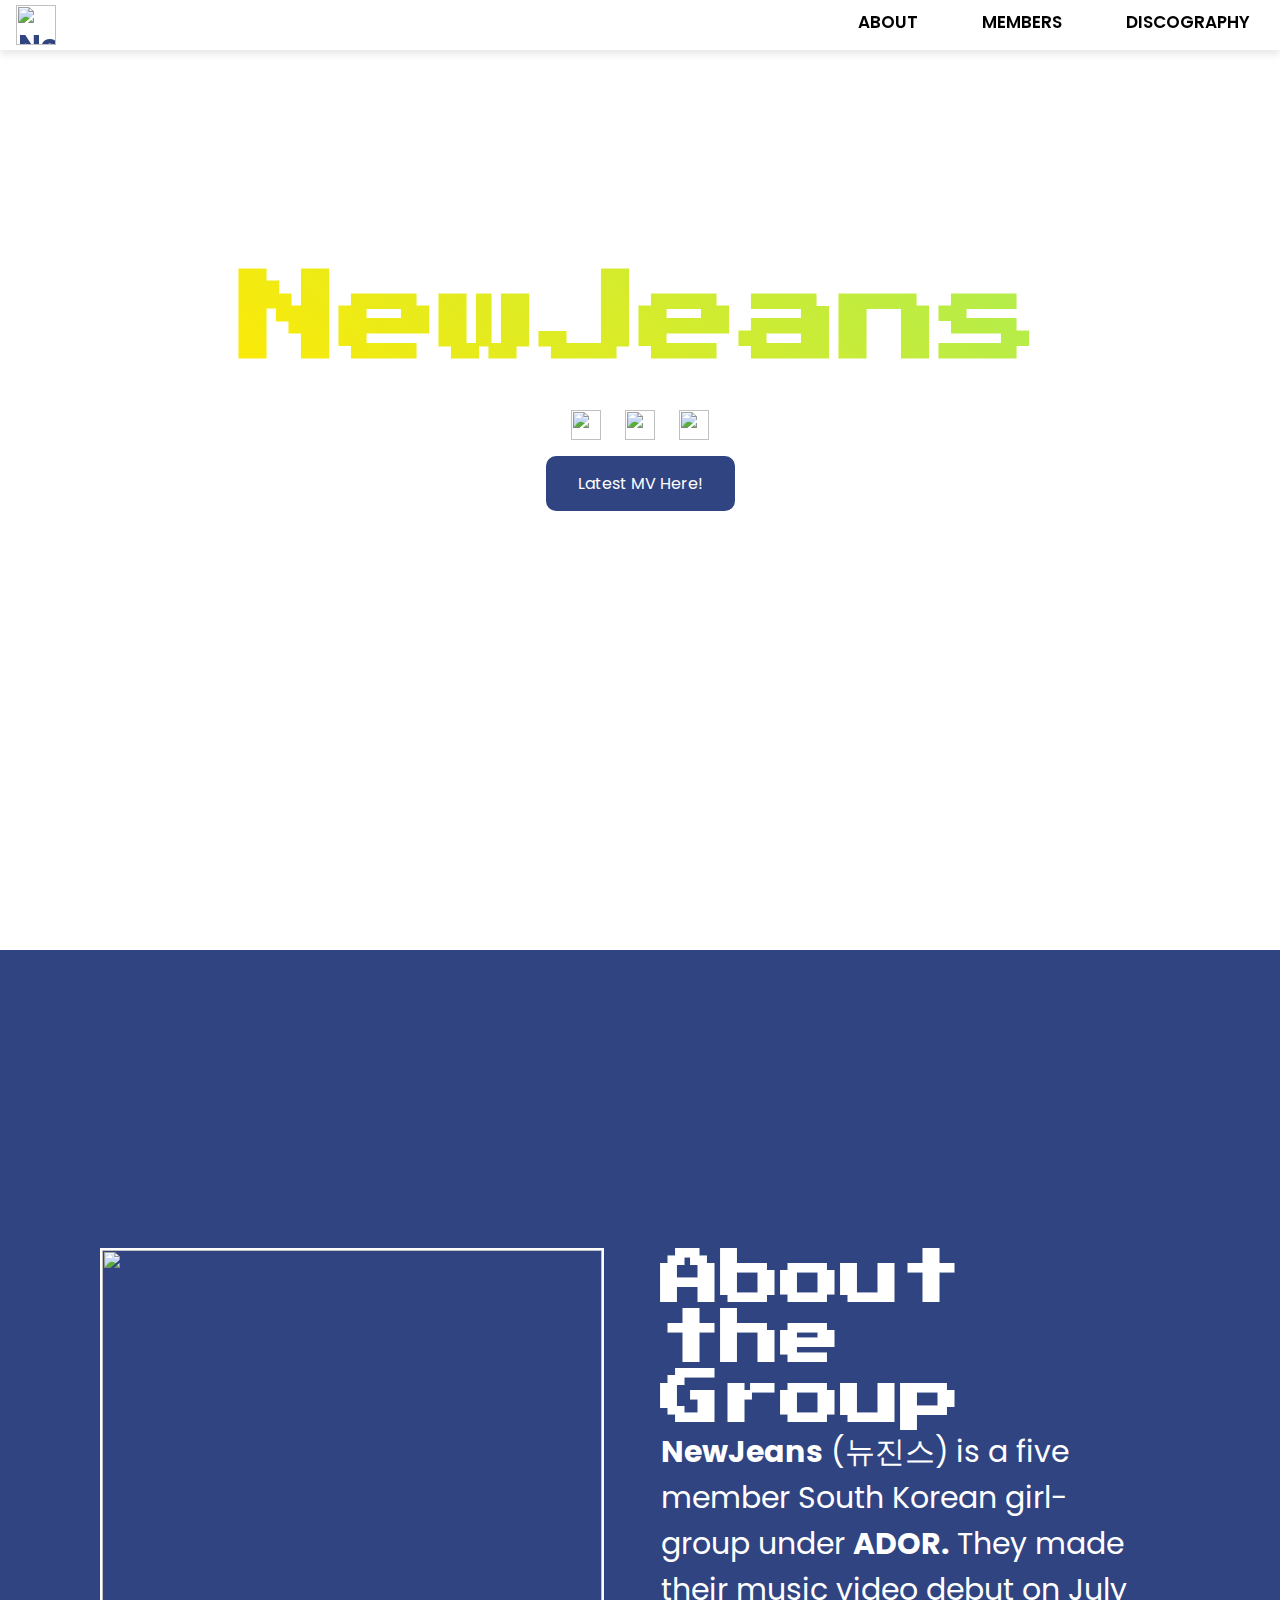
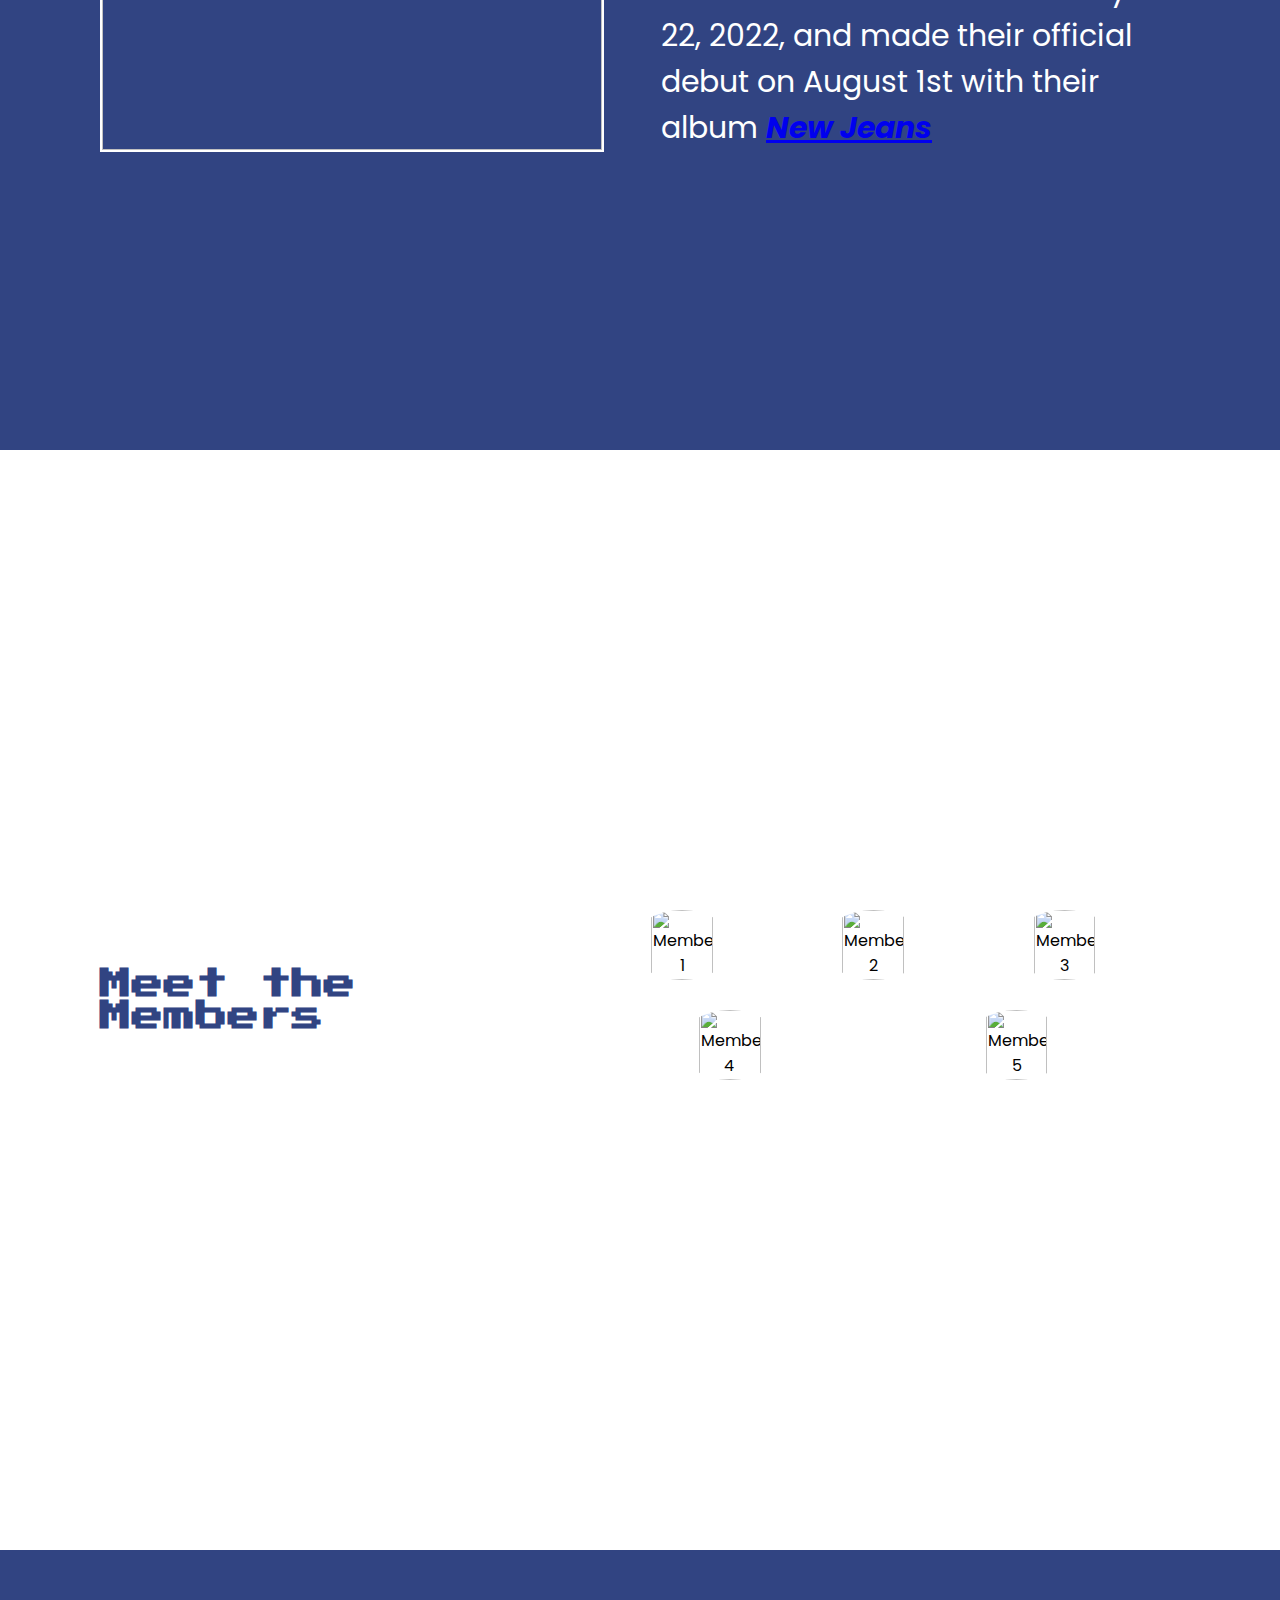
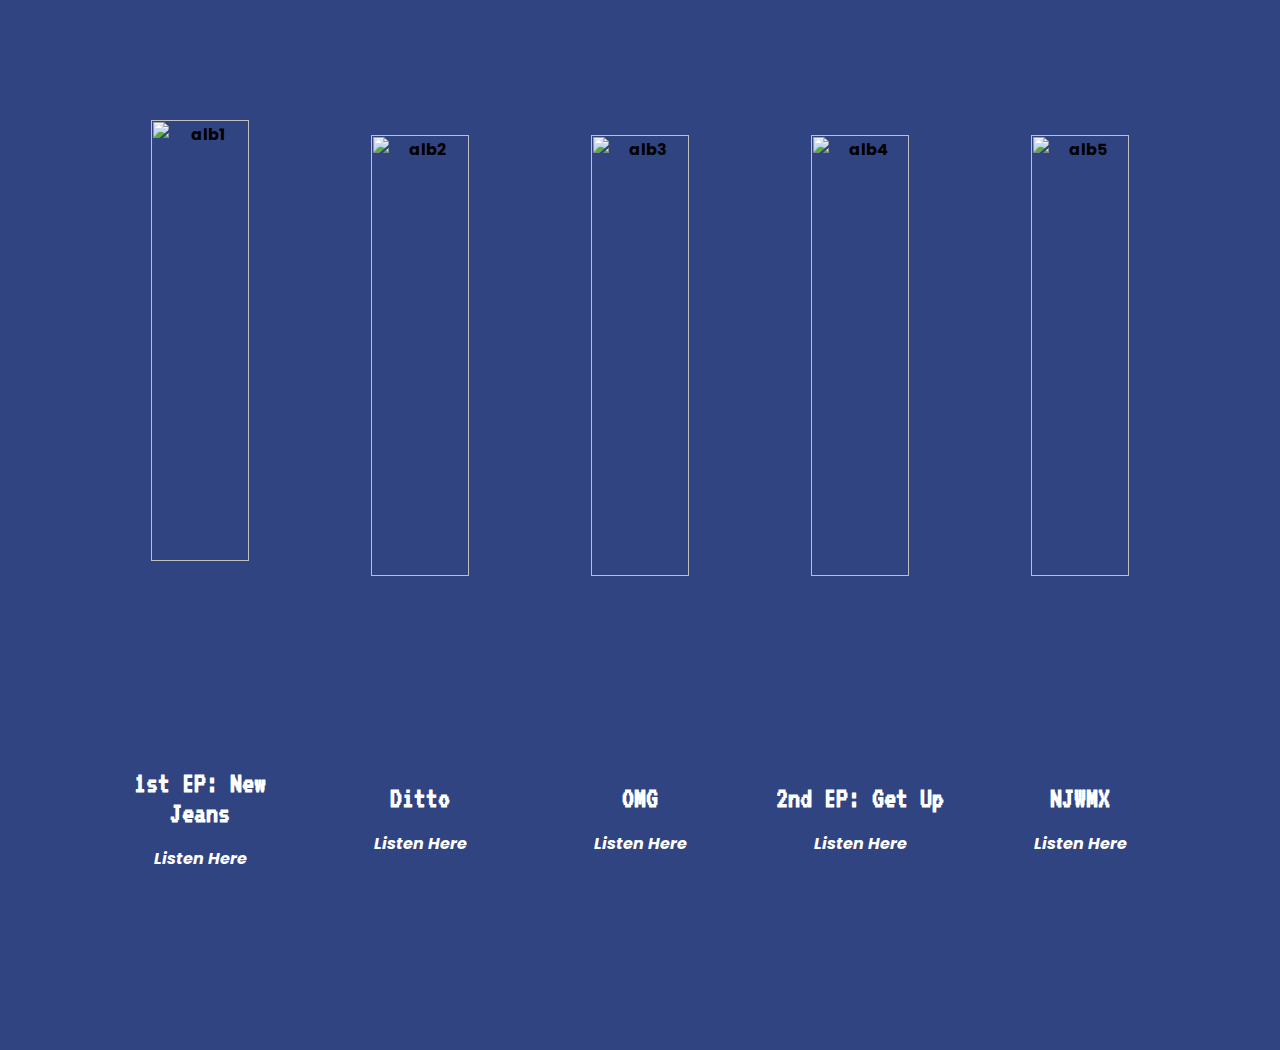
==== index.html @ 19a9afa2 "Add files via upload" ====
<html>
<head>
    <meta charset="UTF-8">
    <meta http-equiv="X-UA-Compatible" content="IE=edge">
    <meta name="viewport' content="width=device-width, initial-scale=1.0">
    <title>MEJORADA - AppDev</title>
    <link rel="stylesheet" href="style.css">
</head>

<body>
    
      <a href="#main" class="logo" NewJeans></a>
      <nav>
          <div class="logo">
              <a href="#main"><img src="img/njlogo1.png" alt="NewJeans Logo" class="logo-img"></a>
          </div>
          <div class="nav-links">
              <ul>
                  <li> <a href="#About" class="about">About</a></li>
                  <li> <a href="#Members">Members</a></li>
                  <li> <a href="#Discography">Discography</a></li>
              </ul>
          </div>
      </nav>
      
      <div class="main" id="main">
        <h1 style="text-align:center;"><br><br>NewJeans</h1>
        
        <div class="social-icons">
          <a href="https://www.facebook.com/official.newjeans" target="_blank" class="social-icon"><img src="img/fb.png"></a>
          <a href="https://www.instagram.com/newjeans_official/" target="_blank" class="social-icon"><img src="img/ig.png"></a>
          <a href="https://twitter.com/NewJeans_ADOR" target="_blank" class="social-icon"><img src="img/twt.png"></a>
        </div>

        <a href="https://youtu.be/ArmDp-zijuc?si=Ya0fH5tTe8nss0t-">
          <button type="button" class="my-button">Latest MV Here!</button>
        </a>
      </div>
      
    <section id="About">
        <img src="img/img1.png">
        <div class="wrapper">
            <div class="text-box">
                <h1>About the Group</h1>
                <p>
                    <b>NewJeans</b> (뉴진스) is a five member South Korean
                    girl-group under <b>ADOR.</b> They made their music video
                    debut on July 22, 2022, and made their official debut
                    on August 1st with their album <i class="album"><a href=https://open.spotify.com/album/1HMLpmZAnNyl9pxvOnTovV?si=emATByVlQWWCY7q6od1jpQ>New Jeans</a></i>
                </p>
            </div>

        </div>
    </section>

    <section id="Members">
        <div class="header">
          <h1>Meet the Members</h1>
        </div>
        <div class="members-flex">
            <div class="member" id="member1">
              <img src="img/member1.png" alt="Member 1" class="member-image" onclick="showInfo('member1')">
              <div class="info" style="display: none;">
                <table>
                    <tr>
                      <td><b>Name</b></td>
                      <td>Hanni Pham<br>Phạm Ngọc Hân</td>
                    </tr>
                    <tr>
                      <td><b>Birthday</b></td>
                      <td> October 6, 2004 <i>(Age 19)</i></td>
                    </tr>
                    <tr>
                      <td><b>Zodiac</b></td>
                      <td>Libra</td>
                    </tr>
                </table>
              </div>
            </div>

            <div class="member" id="member2">
                <img src="img/member2.png" alt="Member 2" class="member-image" onclick="showInfo('member2')">
                <div class="info" style="display: none;">
                  <table>
                    <tr>
                      <td><b>Name</b></td>
                      <td>Kim Minji<br>김민지</td>
                    </tr>
                    <tr>
                      <td><b>Birthday</b></td>
                      <td> May 7, 2004 <i>(Age 19)</i></td>
                    </tr>
                    <tr>
                      <td><b>Zodiac</b></td>
                      <td>Taurus</td>
                    </tr>
                </table>
                </div>
              </div>
        
            <div class="member" id="member3">
              <img src="img/member3.png" alt="Member 3" class="member-image" onclick="showInfo('member3')">
              <div class="info" style="display: none;">
                <table>
                  <tr>
                    <td><b>Name</b></td>
                    <td>Danielle Marsh<br>Mo Ji-hye (모지혜)</td>
                  </tr>
                  <tr>
                    <td><b>Birthday</b></td>
                    <td> April 11, 2005 <i>(Age 18)</i></td>
                  </tr>
                  <tr>
                    <td><b>Zodiac</b></td>
                    <td>Aries</td>
                  </tr>
              </table>
              </div>
            </div>

            <div class="member" id="member4">
                <img src="img/member4.png" alt="Member 4" class="member-image" onclick="showInfo('member4')">
                <div class="info" style="display: none;">
                  <table>
                    <tr>
                      <td><b>Name</b></td>
                      <td>Kang Hae-rin<br>강해린</td>
                    </tr>
                    <tr>
                      <td><b>Birthday</b></td>
                      <td> May 15, 2006 <i>(Age 17)</i></td>
                    </tr>
                    <tr>
                      <td><b>Zodiac</b></td>
                      <td>Taurus</td>
                    </tr>
                </table>
                </div>
            </div>

            <div class="member" id="member5">
                <img src="img/member5.png" alt="Member 5" class="member-image" onclick="showInfo('member5')">
                <div class="info" style="display: none;">
                  <table>
                    <tr>
                      <td><b>Name</b></td>
                      <td>Lee Hye-in (이혜인)<br>Grace Lee</td>
                    </tr>
                    <tr>
                      <td><b>Birthday</b></td>
                      <td> April 21, 2008 <i>(Age 15)</i></td>
                    </tr>
                    <tr>
                      <td><b>Zodiac</b></td>
                      <td>Taurus</td>
                    </tr>
                </table>
                </div>
            </div>
            
            <script>
              function showInfo(memberId) {
                  const infoElements = document.querySelectorAll('.info');
                  
                  infoElements.forEach((element) => {
                      if (element.parentElement.id !== memberId) {
                          // Close other open info boxes
                          element.style.display = 'none';
                      }
                  });
          
                  const currentInfoElement = document.getElementById(memberId).querySelector('.info');
                  const displayValue = currentInfoElement.style.display;
          
                  // Toggle the display of the clicked member's info
                  currentInfoElement.style.display = (displayValue === 'none' || displayValue === '') ? 'block' : 'none';
              }
          </script>
          
        </div>
    </section>

    <section id="Discography">
      <div class="album">
        <img src="img/1.png" alt="alb1">
        <p>1st EP: New Jeans</p>
        <a href="https://open.spotify.com/album/1HMLpmZAnNyl9pxvOnTovV?si=1irj0a-lRkuvSwpsHIx2_Q">Listen Here</a>
      </div>
      <div class="album">
        <img src="img/2.png" alt="alb2">
        <p>Ditto</p>
        <a href="https://open.spotify.com/album/7bnqo1fdJU9nSfXQd3bSMe?si=S0zQT2dzQIu6LNukaoWN_A">Listen Here</a>
      </div>
      <div class="album">
        <img src="img/3.png" alt="alb3">
        <p>OMG</p>
        <a href="https://open.spotify.com/album/45ozep8uHHnj5CCittuyXj?si=LbLrFxIrRLyFQ1QNs8DHZA">Listen Here</a>
      </div>
      <div class="album">
        <img src="img/4.png" alt="alb4">
        <p>2nd EP: Get Up</p>
        <a href="https://open.spotify.com/album/4N1fROq2oeyLGAlQ1C1j18?si=jAtNdisgT6eHhrbcz_TnTw">Listen Here</a>
      </div>
      <div class="album">
        <img src="img/5.png" alt="alb5">
        <p>NJWMX</p>
        <a href="https://open.spotify.com/album/6XRGc3GNodkhSrPwHnx1KX?si=2FnmTnzUSJyQOkgGFTLFVA">Listen Here</a>
      </div>
    </section>
    <script src="script.js"></script>
</body>
</html>
---- style.css ----
@import url('https://fonts.googleapis.com/css2?family=Poppins:ital,wght@0,100;0,200;0,300;0,400;0,500;0,600;0,700;0,800;0,900;1,100;1,200;1,300;1,400;1,500;1,600;1,700;1,800;1,900&display=swap');
@import url('https://fonts.googleapis.com/css2?family=Poppins:ital,wght@0,100;0,200;0,300;0,400;0,500;0,600;0,700;0,800;0,900;1,100;1,200;1,300;1,400;1,500;1,600;1,700;1,800;1,900&family=Press+Start+2P&display=swap');
@import url('https://fonts.googleapis.com/css2?family=Poppins:ital,wght@0,100;0,200;0,300;0,400;0,500;0,600;0,700;0,800;0,900;1,100;1,200;1,300;1,400;1,500;1,600;1,700;1,800;1,900&family=Press+Start+2P&family=VT323&display=swap');

* {
    margin: 0;
    padding: 0;
    font-family: 'Poppins', sans-serif;
}

html {
    scroll-behavior:auto;
  }

/* MAIN SECTION */

h1 {
    font-family: 'Press Start 2P', cursive;
}

.main {
    width: 100%;
    height: 100vh;
    position: relative;
    overflow: hidden;
    background-image: url(img/main.png);
    background-size:contain;
    background-position: center;
    text-align:center;
}

.main h1 {
    font-size: 100px;
    position: relative;
    display: inline-block;
    padding: 20px;
    background: linear-gradient(45deg, #ffea05, #1ef2d6, #ff4eb2);
    background-size: 600% 100%;
    color: transparent;
    -webkit-background-clip: text;
    background-clip: text;
    -moz-background-clip: text;
    -ms-background-clip: text;  
    -o-background-clip: text;  
    animation: gradientAnimation 8s linear infinite;
    
    
}

@keyframes gradientAnimation {
    0% {
        background-position: 0% 50%;
    }
    50% {
        background-position: 100% 50%;
    }
    100% {
        background-position: 0% 50%;
    }
}



.social-icons {
    text-align: center;
    margin-top: 20px;
}

.social-icon {
    size: 30px;
    color: #000;
    margin: 0 10px;
    text-decoration: none;
}

.social-icons img {
    height: 30px;
}

.social-icon:hover {
    color: #314482;
}


.logo {
    float: left;
    flex-basis: 20%;
    margin-right: 20px;
}

.logo-img {
    width: 40px;
    float: left;
    margin-right: 20px;
    padding: 14px 16px;
}

.my-button {
    background-color: #314482;
    border: none;
    color: white;
    padding: 15px 32px;
    text-align: center;
    text-decoration: none;
    display: inline-block;
    font-size: 16px;
    margin: 9px 2px;
    cursor: pointer;
    border-radius: 10px;
}

.my-button:hover{
    color: #314482;
    background-color: white;
}

/* NAVIGATION BAR */

nav {
    width: 100%;
    height: 50px;
    position: sticky;
    top: 0;
    z-index: 1;
    display: flex;
    align-items: center;
    box-shadow: 0 4px 8px rgba(0, 0, 0, 0.1);
    background-color: white;
}

nav a {
    font-size: 30px;
    color: #000000;
    text-decoration: none;
    font-weight: 600;
    padding: 10px;
}

nav a:hover {
    color: #314482;
    font-weight: 700;
}

.nav-links {
    flex: 1;
    text-align: right;
}

.nav-links ul li{
    list-style: none;
    display: inline-block;
    margin: 0 20px;
    overflow:hidden;
}

.nav-links ul li a{
    color: #000000;
    font-size: 17px;
    text-transform: uppercase;
    text-decoration: none;
}

#About {
    background-image: url('img/background1.png');
    background-size: cover;
    background-position: center;
    color: white;
    padding: 100px;
}

#About img {
    margin-right: 30px;
    height: 500px;
    float: left;
    border: 2px solid #fff;
}

.wrapper {
    margin: 10px auto;
    width: 70%;
}

#About .text-box {
    font-size: 30px;
    margin: 20;
    padding: 7;
}

.album {
    text-emphasis-color: white;
    font-weight: bold;
}

/* MEMBERS SECTION */

#Members {
    background-image: url(img/members.png);
    background-size:inherit;
    background-position: center;
    background-color: white;
    padding: 100px;
}

#Members h1 {
    color: #314482;
    margin-right: 20px;

}

.members-flex {
    display: flex;
    justify-content: space-around;
    align-items:center;
    flex-wrap: wrap;
    padding: 20px;
}

.member {
    text-align: center;
    cursor: pointer;
    flex: 0 0 calc(33.333% - 20px);
    margin: 10px;
    transition: transform 0.3s ease; /* Add transition for smooth zoom effect */
}

.member:hover {
    transform: scale(1.1); /* Zoom in on hover */
}

.member-image {
    width: 60%; 
    height: auto; 
    border-radius: 50%;
    margin-bottom: 10px;
    margin-left: 5;
    margin-right: 5;
}

.info {
    background-color: whitesmoke;
    padding: 10px;
    border-radius: 5px;
    box-shadow: 0 2px 4px rgba(0, 0, 0, 0.1);
    display: none;
    transition: display 0.5s ease;
}

.info table {
    width: 100%;
    border-collapse: collapse;
    color: #314482;
}

/* DISCOGRAPHY SECTION */

#Discography {
    background-image: url('img/background2.png');
    background-size: cover;
    background-position: center;
    padding: 100px;
}

.slide {
    display: flex;
    width: 500%;
    transition: transform 0.5s ease-in-out;
}

.slide-item {
    width: 100%;
    box-sizing: border-box;
    text-align: center;
}

#Discography {
    display: grid;
    grid-template-columns: repeat(auto-fit, minmax(200px, 1fr));
    gap: 20px;
    justify-content: center;
    margin: 0px;
  }

  #Discography .album {
    text-align: center;
  }

  #Discography img {
    width: 70%;
    height: auto;
    border-radius: 8px;
    margin-bottom: 10px;
  }

  #Discography img:hover {
    transform: scale(1.5);
  }

  #Discography p {
    font-family: 'VT323', monospace;
    font-size: 30px;
    font-weight: bold;
    margin: 8px 0;
    color: white;
  }

  #Discography a {
    display: inline-block;
    text-decoration: none;
    color: #fff;
    background-color:#314482;
    padding: 10px 20px;
    border-radius: 4px;
    font-style: italic;
    transition: background-color 0.3s ease;
  }

  #Discography a:hover {
    background-color:white;
    color: black;
  }

section {
    min-height: 100vh;
    display: flex;
    justify-content: center;
    align-items: center;
    background: #314482;
    color: #000;
}
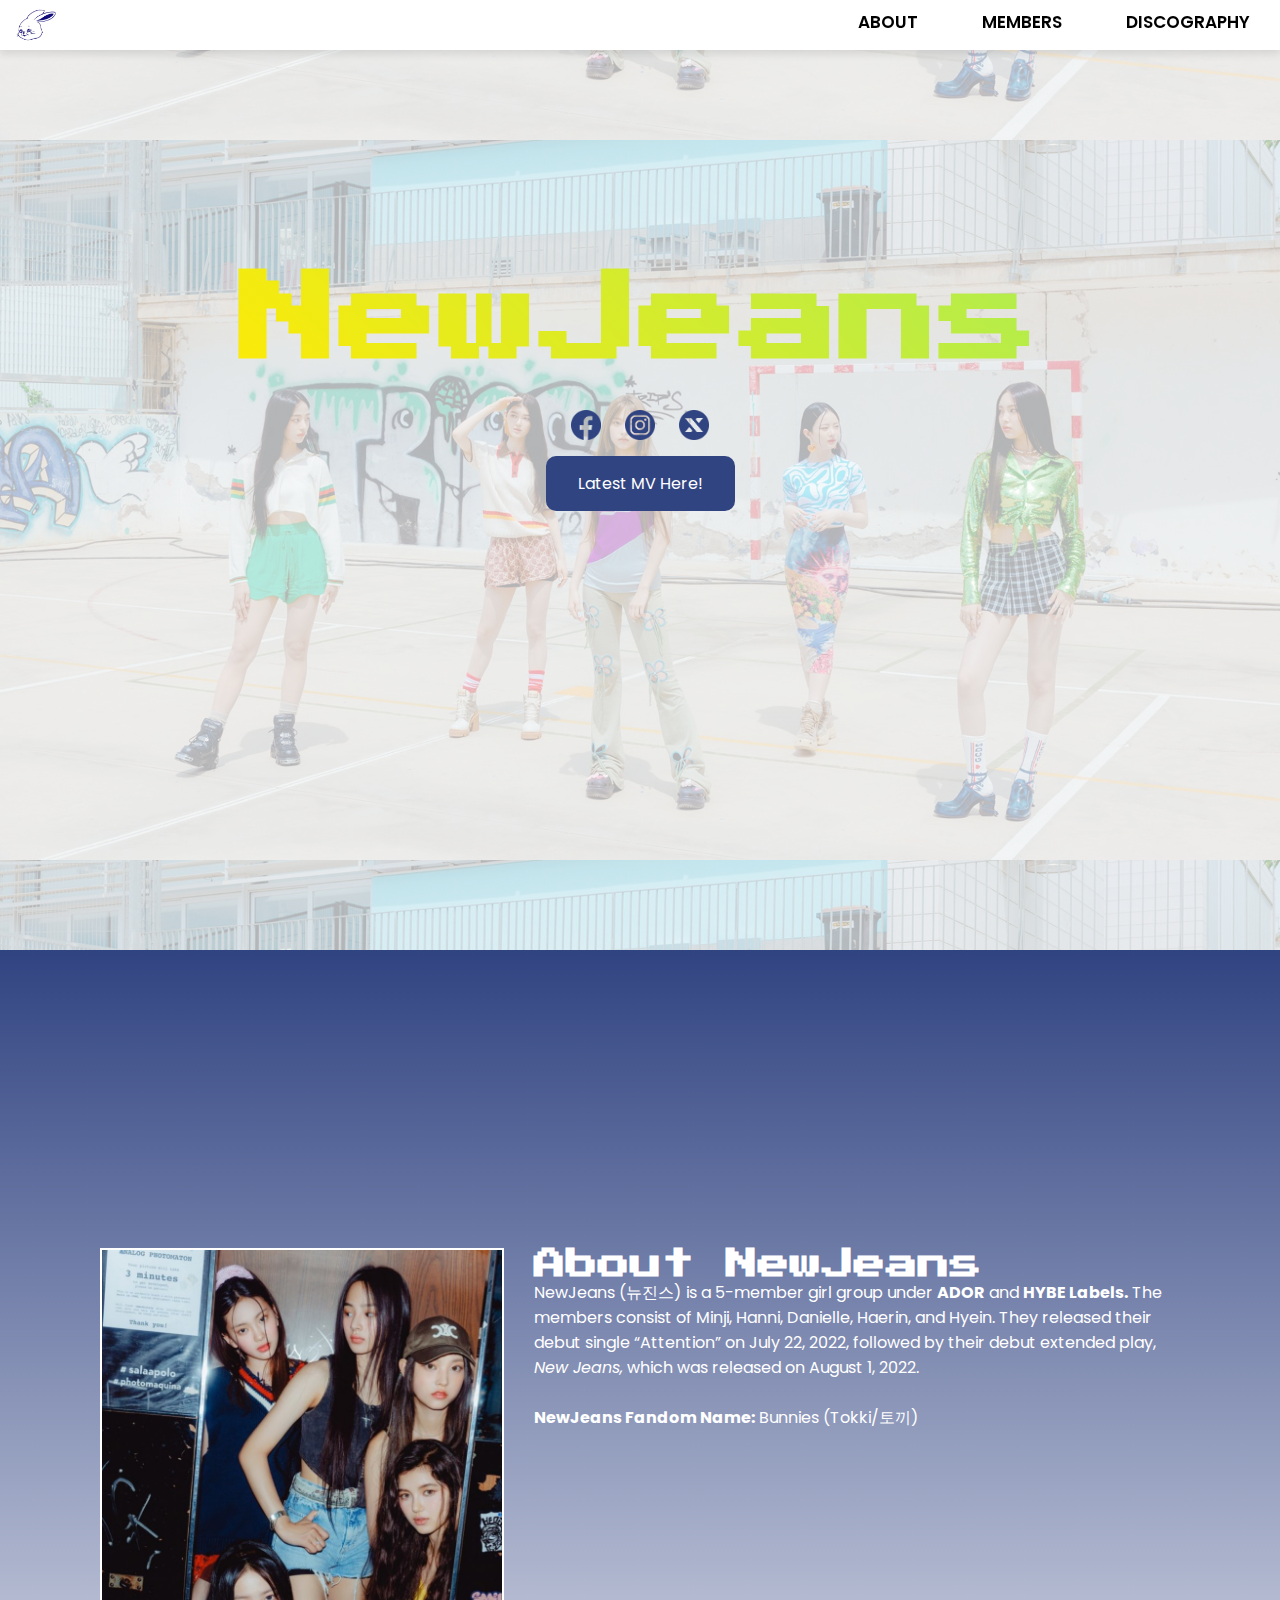
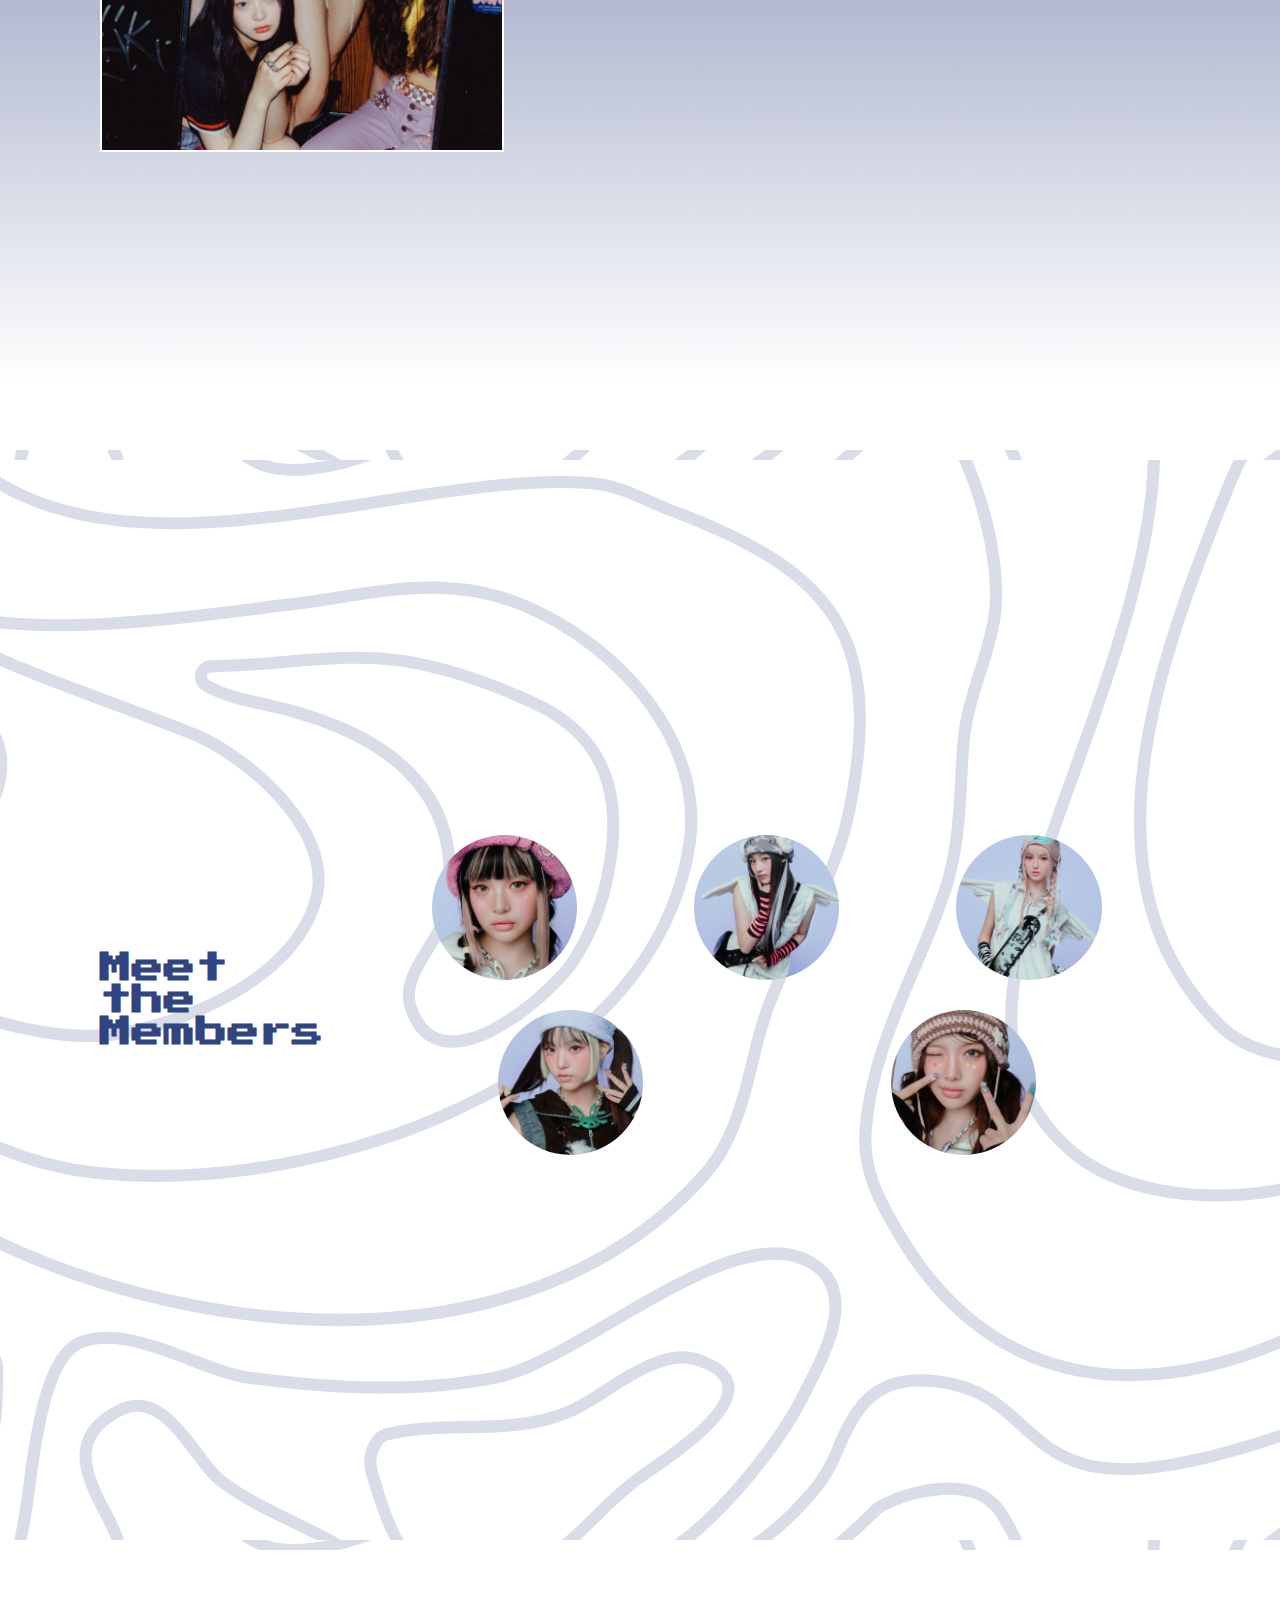
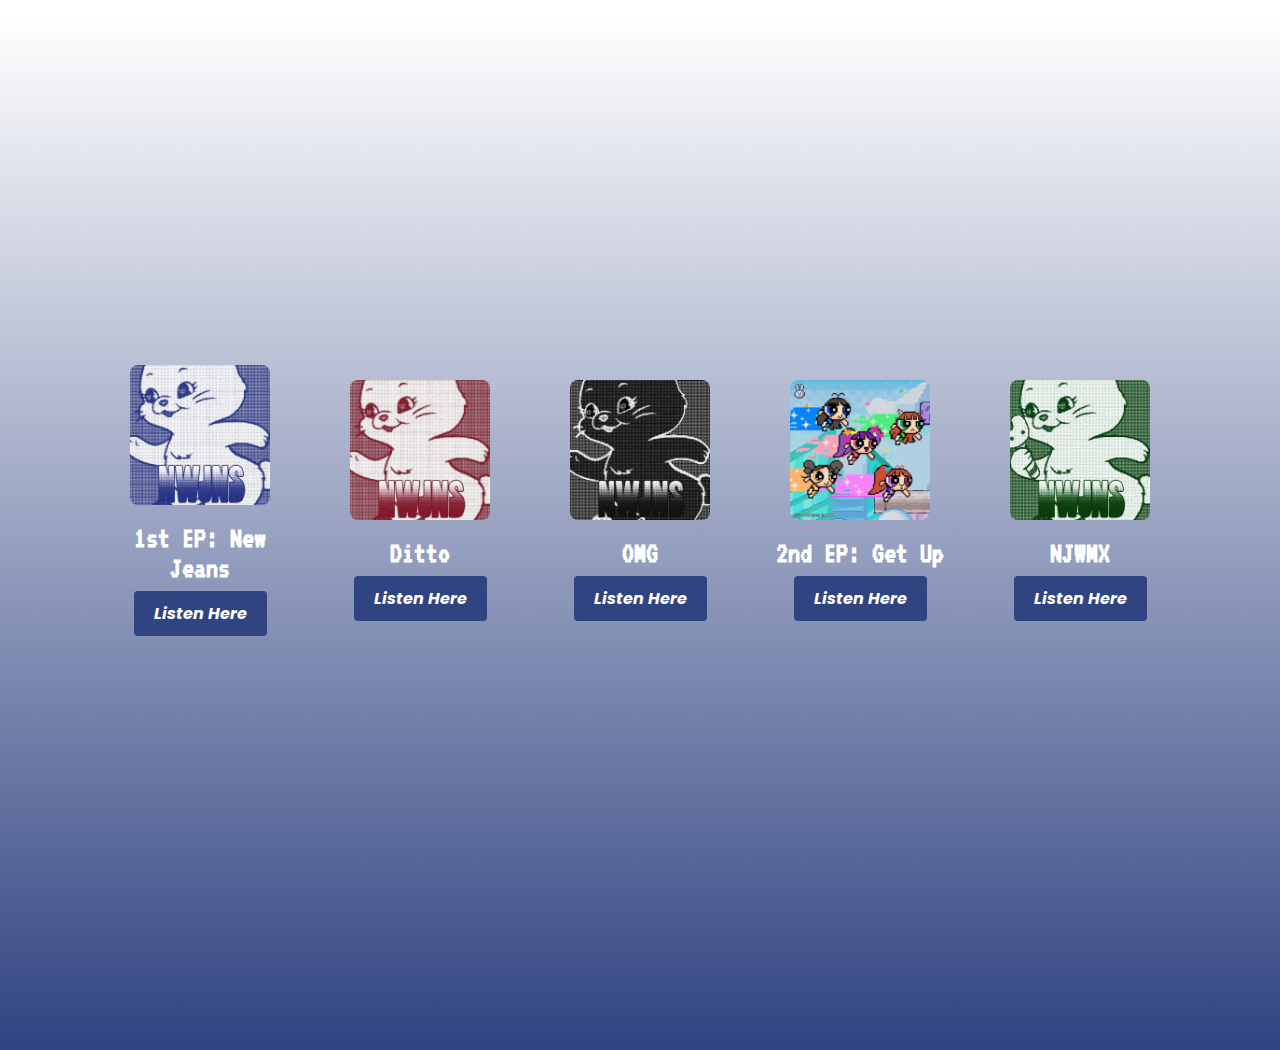
==== commit 2471409e: "Update index.html" ====
--- a/index.html
+++ b/index.html
@@ -2,7 +2,7 @@
 <head>
     <meta charset="UTF-8">
     <meta http-equiv="X-UA-Compatible" content="IE=edge">
-    <meta name="viewport' content="width=device-width, initial-scale=1.0">
+    <meta name="viewport" content="width=device-width, initial-scale=1.0">
     <title>MEJORADA - AppDev</title>
     <link rel="stylesheet" href="style.css">
 </head>
@@ -14,9 +14,10 @@
           <div class="logo">
               <a href="#main"><img src="img/njlogo1.png" alt="NewJeans Logo" class="logo-img"></a>
           </div>
+          
           <div class="nav-links">
               <ul>
-                  <li> <a href="#About" class="about">About</a></li>
+                  <li> <a href="#About">About</a></li>
                   <li> <a href="#Members">Members</a></li>
                   <li> <a href="#Discography">Discography</a></li>
               </ul>
@@ -24,7 +25,7 @@
       </nav>
       
       <div class="main" id="main">
-        <h1 style="text-align:center;"><br><br>NewJeans</h1>
+        <h1 class="responsiveh1" style="text-align:center;"><br><br>NewJeans</h1>
         
         <div class="social-icons">
           <a href="https://www.facebook.com/official.newjeans" target="_blank" class="social-icon"><img src="img/fb.png"></a>
@@ -38,18 +39,23 @@
       </div>
       
     <section id="About">
-        <img src="img/img1.png">
-        <div class="wrapper">
-            <div class="text-box">
-                <h1>About the Group</h1>
-                <p>
-                    <b>NewJeans</b> (뉴진스) is a five member South Korean
-                    girl-group under <b>ADOR.</b> They made their music video
-                    debut on July 22, 2022, and made their official debut
-                    on August 1st with their album <i class="album"><a href=https://open.spotify.com/album/1HMLpmZAnNyl9pxvOnTovV?si=emATByVlQWWCY7q6od1jpQ>New Jeans</a></i>
-                </p>
-            </div>
-
+        <div class="row">
+
+          <div class="left">
+            <img src="img/img1.png">
+          </div>
+
+          <div class="right">
+            <div class="content">
+              <h1>About NewJeans</h1>
+              <p>NewJeans (뉴진스) is a 5-member girl group under <b>ADOR</b> and <b>HYBE Labels.</b> 
+                The members consist of Minji, Hanni, Danielle, Haerin, and Hyein. They 
+                released their debut single “Attention” on July 22, 2022, followed by their 
+                debut extended play, <i>New Jeans,</i> which was released on August 1, 2022.</p>
+              <br> <p><b>NewJeans Fandom Name:</b> Bunnies (Tokki/토끼)</p>
+
+            </div>
+          
         </div>
     </section>
 
@@ -58,8 +64,8 @@
           <h1>Meet the Members</h1>
         </div>
         <div class="members-flex">
-            <div class="member" id="member1">
-              <img src="img/member1.png" alt="Member 1" class="member-image" onclick="showInfo('member1')">
+            <div class="member" id="member1" onclick="showInfo('member1')">
+              <img src="img/member1.png" alt="Member 1" class="member-image">
               <div class="info" style="display: none;">
                 <table>
                     <tr>
@@ -78,8 +84,8 @@
               </div>
             </div>
 
-            <div class="member" id="member2">
-                <img src="img/member2.png" alt="Member 2" class="member-image" onclick="showInfo('member2')">
+            <div class="member" id="member2" onclick="showInfo('member2')">
+                <img src="img/member2.png" alt="Member 2" class="member-image">
                 <div class="info" style="display: none;">
                   <table>
                     <tr>
@@ -98,8 +104,8 @@
                 </div>
               </div>
         
-            <div class="member" id="member3">
-              <img src="img/member3.png" alt="Member 3" class="member-image" onclick="showInfo('member3')">
+            <div class="member" id="member3" onclick="showInfo('member3')">
+              <img src="img/member3.png" alt="Member 3" class="member-image">
               <div class="info" style="display: none;">
                 <table>
                   <tr>
@@ -118,8 +124,8 @@
               </div>
             </div>
 
-            <div class="member" id="member4">
-                <img src="img/member4.png" alt="Member 4" class="member-image" onclick="showInfo('member4')">
+            <div class="member" id="member4" onclick="showInfo('member4')">
+                <img src="img/member4.png" alt="Member 4" class="member-image">
                 <div class="info" style="display: none;">
                   <table>
                     <tr>
@@ -138,8 +144,8 @@
                 </div>
             </div>
 
-            <div class="member" id="member5">
-                <img src="img/member5.png" alt="Member 5" class="member-image" onclick="showInfo('member5')">
+            <div class="member" id="member5" onclick="showInfo('member5')">
+                <img src="img/member5.png" alt="Member 5" class="member-image">
                 <div class="info" style="display: none;">
                   <table>
                     <tr>
@@ -161,10 +167,9 @@
             <script>
               function showInfo(memberId) {
                   const infoElements = document.querySelectorAll('.info');
-                  
+          
                   infoElements.forEach((element) => {
                       if (element.parentElement.id !== memberId) {
-                          // Close other open info boxes
                           element.style.display = 'none';
                       }
                   });
@@ -172,7 +177,6 @@
                   const currentInfoElement = document.getElementById(memberId).querySelector('.info');
                   const displayValue = currentInfoElement.style.display;
           
-                  // Toggle the display of the clicked member's info
                   currentInfoElement.style.display = (displayValue === 'none' || displayValue === '') ? 'block' : 'none';
               }
           </script>
@@ -209,4 +213,4 @@
     </section>
     <script src="script.js"></script>
 </body>
-</html>+</html>
--- a/style.css
+++ b/style.css
@@ -160,6 +160,8 @@
     text-decoration: none;
 }
 
+/* ABOUT SECTION */
+
 #About {
     background-image: url('img/background1.png');
     background-size: cover;
@@ -220,11 +222,11 @@
     cursor: pointer;
     flex: 0 0 calc(33.333% - 20px);
     margin: 10px;
-    transition: transform 0.3s ease; /* Add transition for smooth zoom effect */
+    transition: transform 0.3s ease;
 }
 
 .member:hover {
-    transform: scale(1.1); /* Zoom in on hover */
+    transform: scale(1.1);
 }
 
 .member-image {
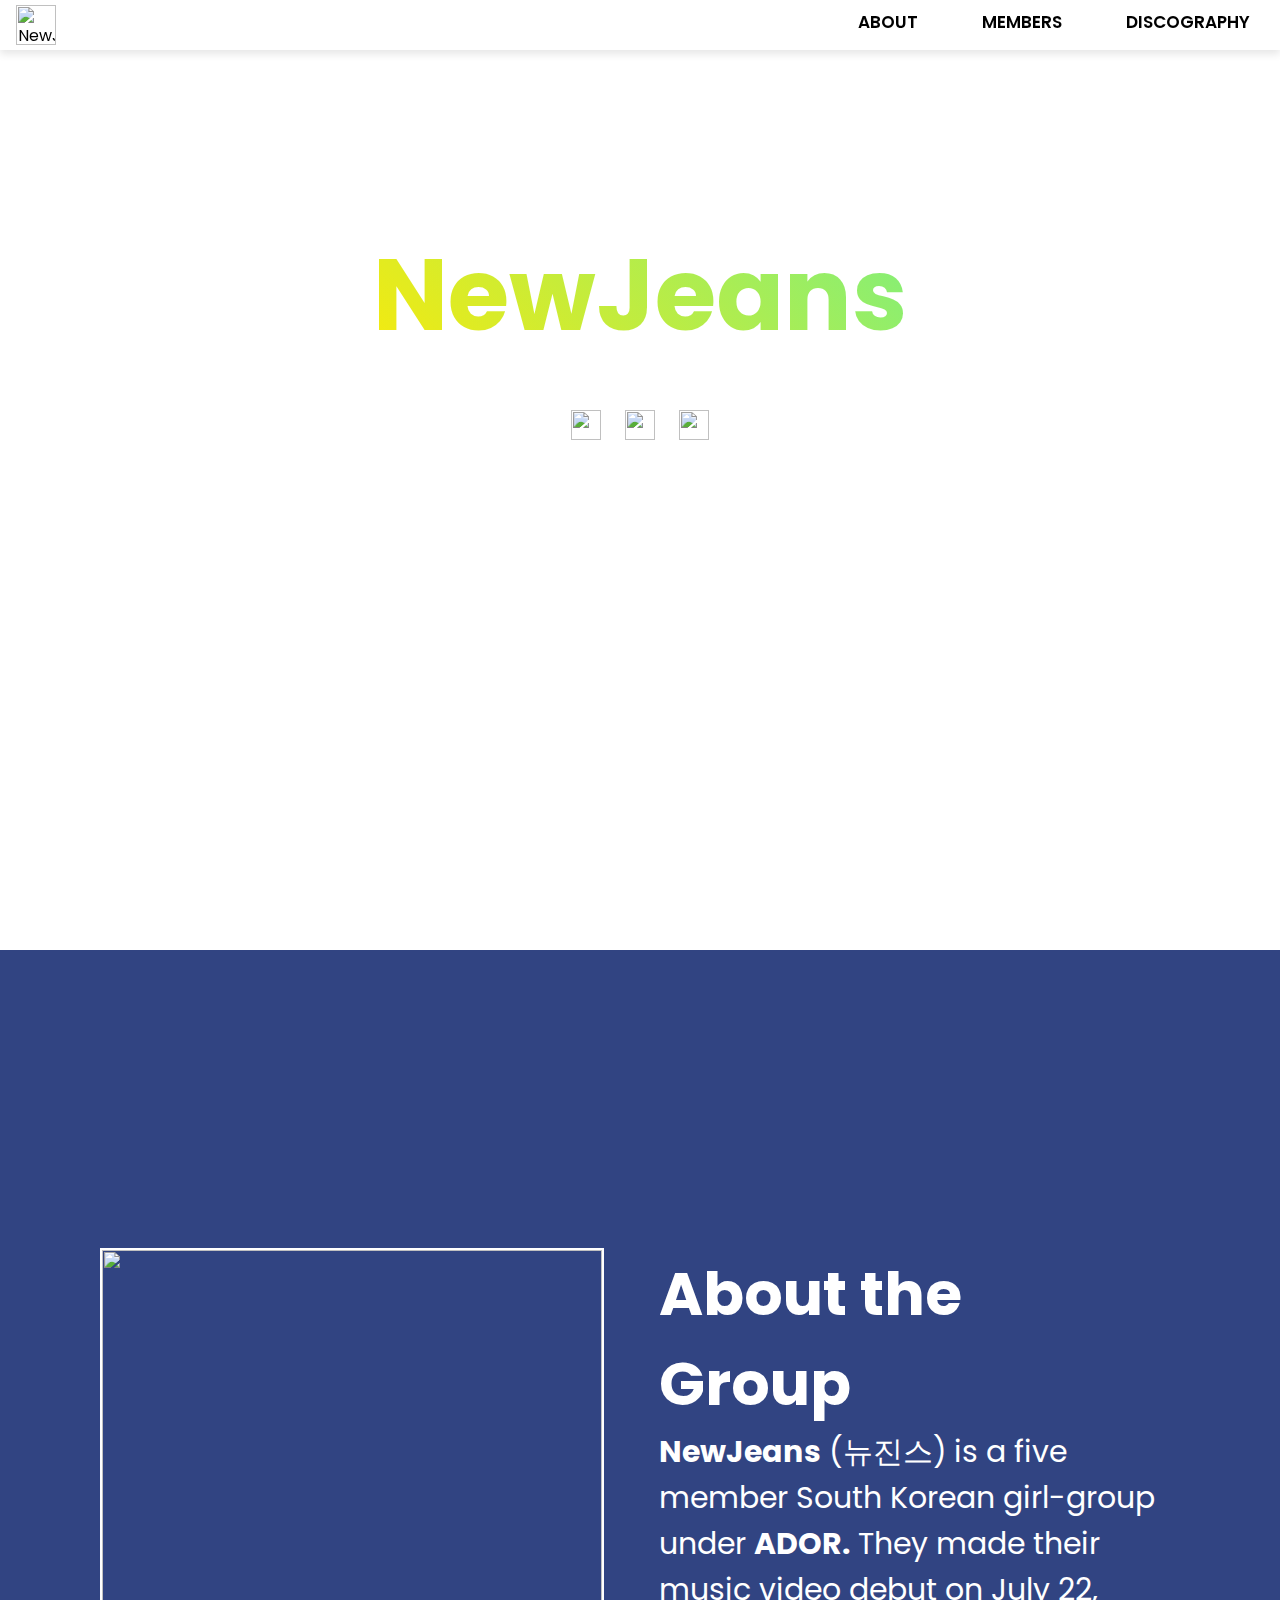
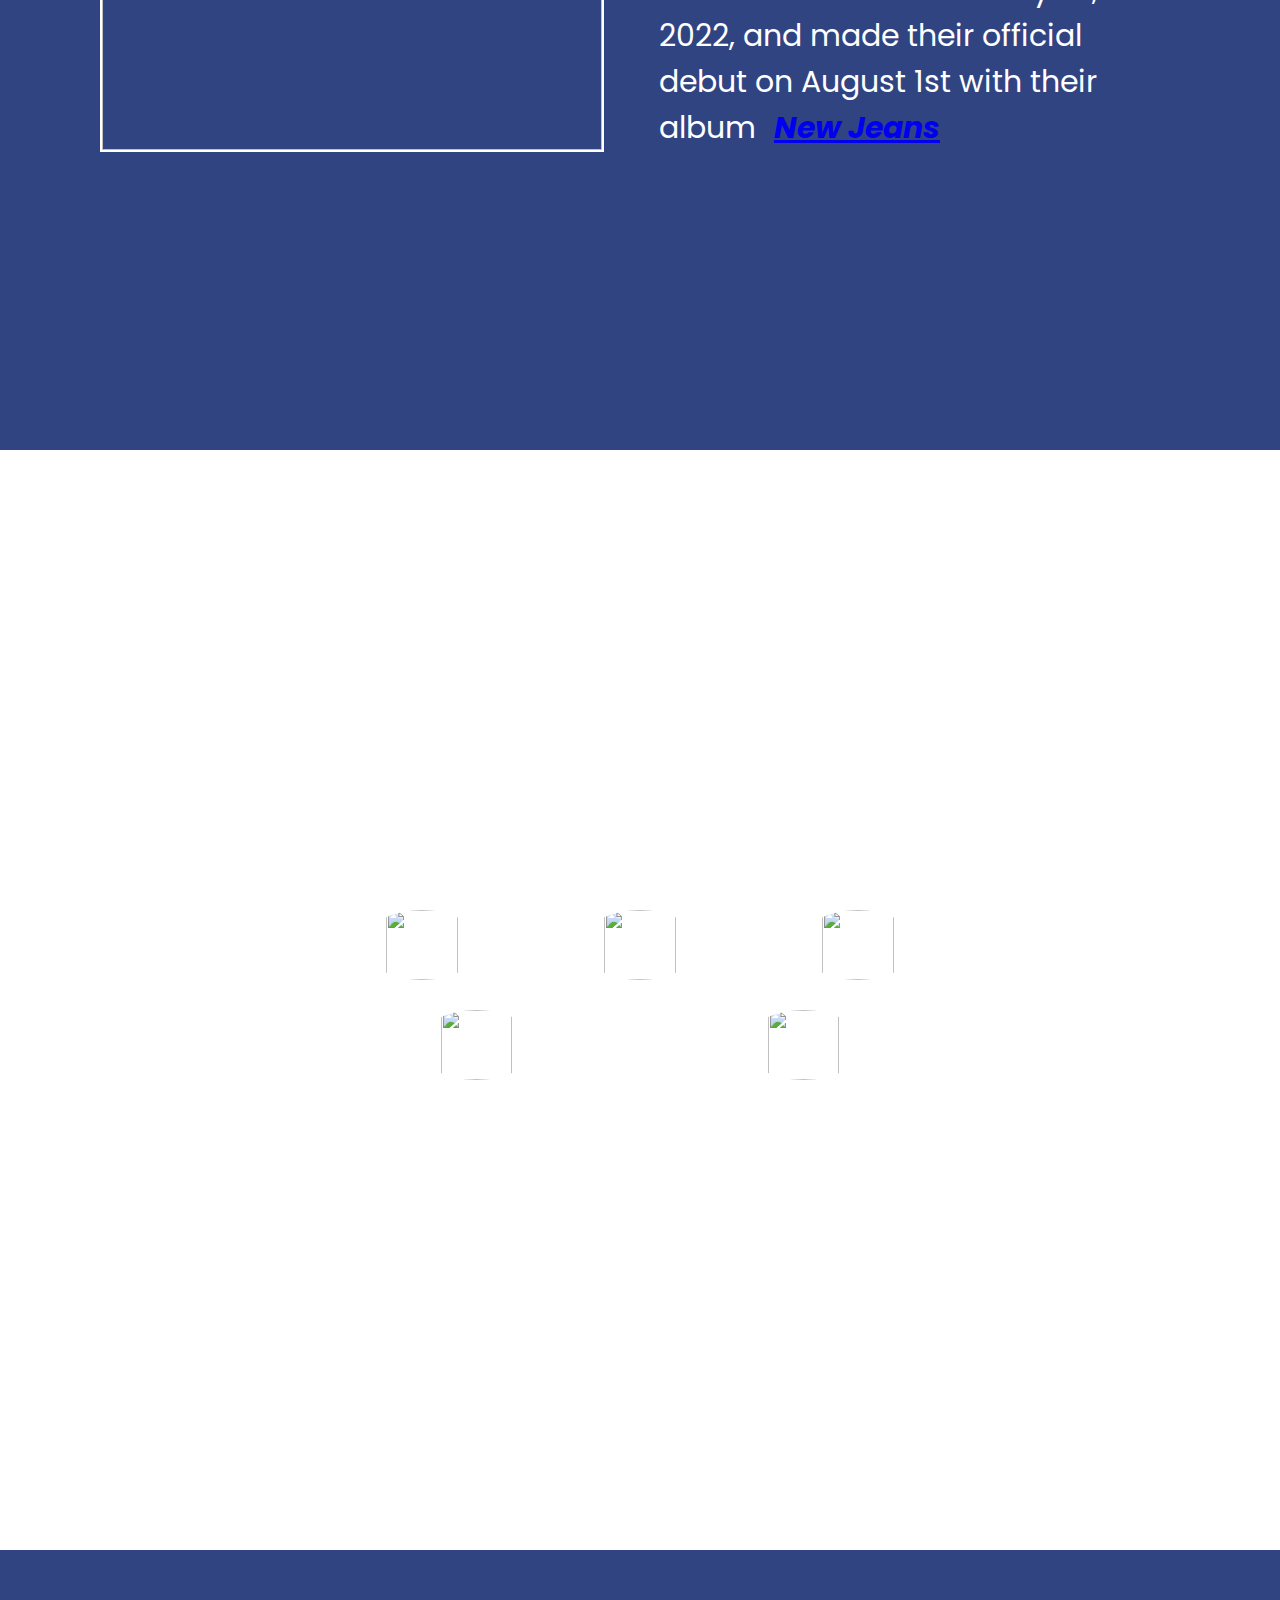
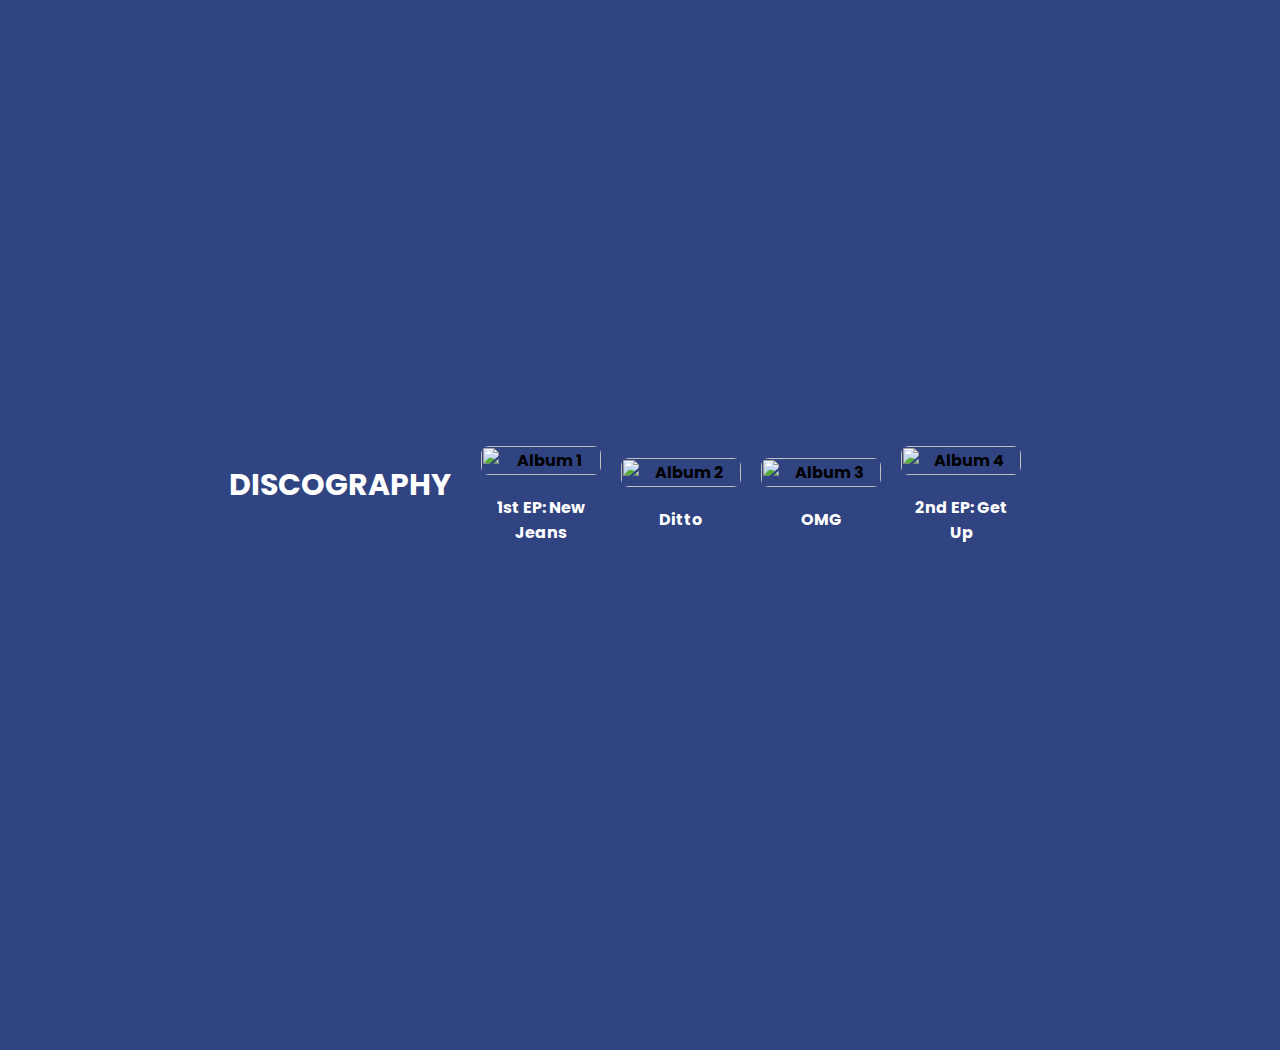
==== commit 37e87bc9: "Add files via upload" ====
--- a/index.html
+++ b/index.html
@@ -2,70 +2,56 @@
 <head>
     <meta charset="UTF-8">
     <meta http-equiv="X-UA-Compatible" content="IE=edge">
-    <meta name="viewport" content="width=device-width, initial-scale=1.0">
-    <title>MEJORADA - AppDev</title>
+    <meta name="viewport' content="width=device-width, initial-scale=1.0">
+    <title>NewJeans Website</title>
     <link rel="stylesheet" href="style.css">
 </head>
 
 <body>
     
-      <a href="#main" class="logo" NewJeans></a>
+      <a href="#" class="logo" NewJeans></a>
       <nav>
           <div class="logo">
-              <a href="#main"><img src="img/njlogo1.png" alt="NewJeans Logo" class="logo-img"></a>
-          </div>
-          
+              <img src="njlogo1.png" alt="NewJeans Logo" class="logo-img">
+          </div>
           <div class="nav-links">
               <ul>
-                  <li> <a href="#About">About</a></li>
+                  <li> <a href="#About" class="about">About</a></li>
                   <li> <a href="#Members">Members</a></li>
                   <li> <a href="#Discography">Discography</a></li>
               </ul>
           </div>
       </nav>
       
-      <div class="main" id="main">
-        <h1 class="responsiveh1" style="text-align:center;"><br><br>NewJeans</h1>
-        
+      <div class="main">
+        <h1 style="text-align:center;"><br>NewJeans</h1>
         <div class="social-icons">
-          <a href="https://www.facebook.com/official.newjeans" target="_blank" class="social-icon"><img src="img/fb.png"></a>
-          <a href="https://www.instagram.com/newjeans_official/" target="_blank" class="social-icon"><img src="img/ig.png"></a>
-          <a href="https://twitter.com/NewJeans_ADOR" target="_blank" class="social-icon"><img src="img/twt.png"></a>
+          <a href="https://www.facebook.com/official.newjeans" target="_blank" class="social-icon"><img src="fb.png"></a>
+          <a href="https://www.instagram.com/newjeans_official/" target="_blank" class="social-icon"><img src="ig.png"></a>
+          <a href="https://twitter.com/NewJeans_ADOR" target="_blank" class="social-icon"><img src="twt.png"></a>
         </div>
-
-        <a href="https://youtu.be/ArmDp-zijuc?si=Ya0fH5tTe8nss0t-">
-          <button type="button" class="my-button">Latest MV Here!</button>
-        </a>
       </div>
       
     <section id="About">
-        <div class="row">
-
-          <div class="left">
-            <img src="img/img1.png">
-          </div>
-
-          <div class="right">
-            <div class="content">
-              <h1>About NewJeans</h1>
-              <p>NewJeans (뉴진스) is a 5-member girl group under <b>ADOR</b> and <b>HYBE Labels.</b> 
-                The members consist of Minji, Hanni, Danielle, Haerin, and Hyein. They 
-                released their debut single “Attention” on July 22, 2022, followed by their 
-                debut extended play, <i>New Jeans,</i> which was released on August 1, 2022.</p>
-              <br> <p><b>NewJeans Fandom Name:</b> Bunnies (Tokki/토끼)</p>
-
-            </div>
-          
+        <img src="img1.png">
+        <div class="wrapper">
+            <div class="text-box">
+                <h1>About the Group</h1>
+                <p>
+                    <b>NewJeans</b> (뉴진스) is a five member South Korean
+                    girl-group under <b>ADOR.</b> They made their music video
+                    debut on July 22, 2022, and made their official debut
+                    on August 1st with their album <i class="album"><a href=https://open.spotify.com/album/1HMLpmZAnNyl9pxvOnTovV?si=emATByVlQWWCY7q6od1jpQ>New Jeans</a></i>
+                </p>
+            </div>
+
         </div>
     </section>
 
     <section id="Members">
-        <div class="header">
-          <h1>Meet the Members</h1>
-        </div>
         <div class="members-flex">
-            <div class="member" id="member1" onclick="showInfo('member1')">
-              <img src="img/member1.png" alt="Member 1" class="member-image">
+            <div class="member" id="member1">
+              <img src="member1.png" alt="Member 1" class="member-image" onclick="showInfo('member1')">
               <div class="info" style="display: none;">
                 <table>
                     <tr>
@@ -74,7 +60,7 @@
                     </tr>
                     <tr>
                       <td><b>Birthday</b></td>
-                      <td> October 6, 2004 <i>(Age 19)</i></td>
+                      <td> October 6, 2004 (Age 19)</td>
                     </tr>
                     <tr>
                       <td><b>Zodiac</b></td>
@@ -84,8 +70,8 @@
               </div>
             </div>
 
-            <div class="member" id="member2" onclick="showInfo('member2')">
-                <img src="img/member2.png" alt="Member 2" class="member-image">
+            <div class="member" id="member2">
+                <img src="member2.png" alt="Member 2" class="member-image" onclick="showInfo('member2')">
                 <div class="info" style="display: none;">
                   <table>
                     <tr>
@@ -104,8 +90,8 @@
                 </div>
               </div>
         
-            <div class="member" id="member3" onclick="showInfo('member3')">
-              <img src="img/member3.png" alt="Member 3" class="member-image">
+            <div class="member" id="member3">
+              <img src="member3.png" alt="Member 3" class="member-image" onclick="showInfo('member3')">
               <div class="info" style="display: none;">
                 <table>
                   <tr>
@@ -124,8 +110,8 @@
               </div>
             </div>
 
-            <div class="member" id="member4" onclick="showInfo('member4')">
-                <img src="img/member4.png" alt="Member 4" class="member-image">
+            <div class="member" id="member4">
+                <img src="member4.png" alt="Member 4" class="member-image" onclick="showInfo('member4')">
                 <div class="info" style="display: none;">
                   <table>
                     <tr>
@@ -144,8 +130,8 @@
                 </div>
             </div>
 
-            <div class="member" id="member5" onclick="showInfo('member5')">
-                <img src="img/member5.png" alt="Member 5" class="member-image">
+            <div class="member" id="member5">
+                <img src="member5.png" alt="Member 5" class="member-image" onclick="showInfo('member5')">
                 <div class="info" style="display: none;">
                   <table>
                     <tr>
@@ -165,52 +151,62 @@
             </div>
             
             <script>
-              function showInfo(memberId) {
-                  const infoElements = document.querySelectorAll('.info');
-          
-                  infoElements.forEach((element) => {
-                      if (element.parentElement.id !== memberId) {
-                          element.style.display = 'none';
-                      }
-                  });
-          
-                  const currentInfoElement = document.getElementById(memberId).querySelector('.info');
-                  const displayValue = currentInfoElement.style.display;
-          
-                  currentInfoElement.style.display = (displayValue === 'none' || displayValue === '') ? 'block' : 'none';
-              }
-          </script>
-          
+                function showInfo(memberId) {
+                    const infoElement = document.getElementById(memberId).querySelector('.info');
+                    infoElement.style.display = (infoElement.style.display === 'none' || infoElement.style.display === '') ? 'block' : 'none';
+                }
+            </script>
         </div>
     </section>
 
     <section id="Discography">
-      <div class="album">
-        <img src="img/1.png" alt="alb1">
-        <p>1st EP: New Jeans</p>
-        <a href="https://open.spotify.com/album/1HMLpmZAnNyl9pxvOnTovV?si=1irj0a-lRkuvSwpsHIx2_Q">Listen Here</a>
+      <h2 class="section-heading">DISCOGRAPHY</h2>
+
+      <div class="albums-flex">
+          <div class="album" id="album1">
+              <img src="album1.png" alt="Album 1" class="album-cover">
+              <div class="album-info" style="display: none;">
+                  <p>Release Date: August 1, 2022</p>
+                  <p>Number of Songs: 4</p>
+              </div>
+              <a class="album-link" href="https://open.spotify.com/album/1HMLpmZAnNyl9pxvOnTovV?si=BS6mCK0lSvCo1qZwdTidAg" onclick="redirectToSpotify('album1')">1st EP: New Jeans</a>
+          </div>
+  
+          <div class="album" id="album2">
+              <img src="album2.png" alt="Album 2" class="album-cover">
+                <div class="album-info" style="display: none;">
+                  <p>Release Date: December 19, 2022</p>
+                  <p>Number of Songs: 1</p>
+                </div>
+              
+              <a class="album-link" href="https://open.spotify.com/album/7bnqo1fdJU9nSfXQd3bSMe?si=37BCre9BQHyLaPJupMEg0Q" onclick="redirectToSpotify('album2')">Ditto</a>
+          </div>
+  
+          <div class="album" id="album3">
+              <img src="album3.png" alt="Album 3" class="album-cover">
+              <div class="album-info" style="display: none;">
+                  <p>Release Date: January 2, 2023</p>
+                  <p>Number of Songs: 1</p>
+              </div>
+
+              <a class="album-link" href="https://open.spotify.com/album/45ozep8uHHnj5CCittuyXj?si=JhQrVcS4TrinY87YqijpaQ" onclick="redirectToSpotify('album3')">OMG</a>
+          </div>
+  
+          <div class="album" id="album4">
+              <img src="album4.png" alt="Album 4" class="album-cover">
+              <div class="album-info" style="display: none;">
+                  <p>Release Date: July 21, 2023</p>
+                  <p>Number of Songs: 6</p>
+              </div>
+
+              <a class="album-link" href="https://open.spotify.com/album/4N1fROq2oeyLGAlQ1C1j18?si=QXU7GybjSlOqpG4B18p9zQ" onclick="redirectToSpotify('album4')">2nd EP: Get Up</a>
+          </div>
       </div>
-      <div class="album">
-        <img src="img/2.png" alt="alb2">
-        <p>Ditto</p>
-        <a href="https://open.spotify.com/album/7bnqo1fdJU9nSfXQd3bSMe?si=S0zQT2dzQIu6LNukaoWN_A">Listen Here</a>
-      </div>
-      <div class="album">
-        <img src="img/3.png" alt="alb3">
-        <p>OMG</p>
-        <a href="https://open.spotify.com/album/45ozep8uHHnj5CCittuyXj?si=LbLrFxIrRLyFQ1QNs8DHZA">Listen Here</a>
-      </div>
-      <div class="album">
-        <img src="img/4.png" alt="alb4">
-        <p>2nd EP: Get Up</p>
-        <a href="https://open.spotify.com/album/4N1fROq2oeyLGAlQ1C1j18?si=jAtNdisgT6eHhrbcz_TnTw">Listen Here</a>
-      </div>
-      <div class="album">
-        <img src="img/5.png" alt="alb5">
-        <p>NJWMX</p>
-        <a href="https://open.spotify.com/album/6XRGc3GNodkhSrPwHnx1KX?si=2FnmTnzUSJyQOkgGFTLFVA">Listen Here</a>
-      </div>
-    </section>
+  </section>
+
+      
     <script src="script.js"></script>
 </body>
-</html>
+
+
+</html>--- a/style.css
+++ b/style.css
@@ -1,6 +1,6 @@
 @import url('https://fonts.googleapis.com/css2?family=Poppins:ital,wght@0,100;0,200;0,300;0,400;0,500;0,600;0,700;0,800;0,900;1,100;1,200;1,300;1,400;1,500;1,600;1,700;1,800;1,900&display=swap');
-@import url('https://fonts.googleapis.com/css2?family=Poppins:ital,wght@0,100;0,200;0,300;0,400;0,500;0,600;0,700;0,800;0,900;1,100;1,200;1,300;1,400;1,500;1,600;1,700;1,800;1,900&family=Press+Start+2P&display=swap');
-@import url('https://fonts.googleapis.com/css2?family=Poppins:ital,wght@0,100;0,200;0,300;0,400;0,500;0,600;0,700;0,800;0,900;1,100;1,200;1,300;1,400;1,500;1,600;1,700;1,800;1,900&family=Press+Start+2P&family=VT323&display=swap');
+@import url();
+
 
 * {
     margin: 0;
@@ -8,23 +8,13 @@
     font-family: 'Poppins', sans-serif;
 }
 
-html {
-    scroll-behavior:auto;
-  }
-
-/* MAIN SECTION */
-
-h1 {
-    font-family: 'Press Start 2P', cursive;
-}
-
 .main {
     width: 100%;
     height: 100vh;
     position: relative;
     overflow: hidden;
-    background-image: url(img/main.png);
-    background-size:contain;
+    background-image: url(main.png);
+    background-size:cover;
     background-position: center;
     text-align:center;
 }
@@ -34,7 +24,7 @@
     position: relative;
     display: inline-block;
     padding: 20px;
-    background: linear-gradient(45deg, #ffea05, #1ef2d6, #ff4eb2);
+    background: linear-gradient(45deg, #ffea05, #1ef2d6, #00308b, #ff4eb2);
     background-size: 600% 100%;
     color: transparent;
     -webkit-background-clip: text;
@@ -95,27 +85,6 @@
     padding: 14px 16px;
 }
 
-.my-button {
-    background-color: #314482;
-    border: none;
-    color: white;
-    padding: 15px 32px;
-    text-align: center;
-    text-decoration: none;
-    display: inline-block;
-    font-size: 16px;
-    margin: 9px 2px;
-    cursor: pointer;
-    border-radius: 10px;
-}
-
-.my-button:hover{
-    color: #314482;
-    background-color: white;
-}
-
-/* NAVIGATION BAR */
-
 nav {
     width: 100%;
     height: 50px;
@@ -141,7 +110,7 @@
     font-weight: 700;
 }
 
-.nav-links {
+.nav-links{
     flex: 1;
     text-align: right;
 }
@@ -160,10 +129,8 @@
     text-decoration: none;
 }
 
-/* ABOUT SECTION */
-
 #About {
-    background-image: url('img/background1.png');
+    background-image: url('background1.png');
     background-size: cover;
     background-position: center;
     color: white;
@@ -185,7 +152,7 @@
 #About .text-box {
     font-size: 30px;
     margin: 20;
-    padding: 7;
+    padding: 5;
 }
 
 .album {
@@ -193,26 +160,18 @@
     font-weight: bold;
 }
 
-/* MEMBERS SECTION */
-
 #Members {
-    background-image: url(img/members.png);
-    background-size:inherit;
-    background-position: center;
     background-color: white;
+    background-size: cover;
+    background-position: center;
+    color: white;
     padding: 100px;
 }
 
-#Members h1 {
-    color: #314482;
-    margin-right: 20px;
-
-}
-
 .members-flex {
     display: flex;
     justify-content: space-around;
-    align-items:center;
+    align-items: flex-start; /* Align items to the start of the container */
     flex-wrap: wrap;
     padding: 20px;
 }
@@ -222,104 +181,111 @@
     cursor: pointer;
     flex: 0 0 calc(33.333% - 20px);
     margin: 10px;
-    transition: transform 0.3s ease;
+    transition: transform 0.3s ease; /* Add transition for smooth zoom effect */
 }
 
 .member:hover {
-    transform: scale(1.1);
+    transform: scale(1.1); /* Zoom in on hover */
 }
 
 .member-image {
-    width: 60%; 
-    height: auto; 
-    border-radius: 50%;
+    width: 60%; /* Set width to 100% for responsiveness */
+    height: auto; /* Automatically adjust height to maintain aspect ratio */
+    border-radius: 50%; /* Make the image circular */
     margin-bottom: 10px;
     margin-left: 5;
     margin-right: 5;
 }
 
 .info {
-    background-color: whitesmoke;
+    background-color: #314482;
     padding: 10px;
     border-radius: 5px;
     box-shadow: 0 2px 4px rgba(0, 0, 0, 0.1);
     display: none;
-    transition: display 0.5s ease;
+    transition: display 0.3s ease;
 }
 
 .info table {
     width: 100%;
     border-collapse: collapse;
-    color: #314482;
-}
-
-/* DISCOGRAPHY SECTION */
+    color: #fff;
+}
+
 
 #Discography {
-    background-image: url('img/background2.png');
+    background-image: url('background2.png');
     background-size: cover;
     background-position: center;
     padding: 100px;
 }
 
-.slide {
-    display: flex;
-    width: 500%;
-    transition: transform 0.5s ease-in-out;
-}
-
-.slide-item {
-    width: 100%;
-    box-sizing: border-box;
+.section-heading {
+    font-size: 30px;
+    color: #fff;
+    margin-bottom: 30px;
+}
+
+.albums-flex {
+    display: flex;
+    justify-content: space-between;
+    align-items: center;
+    flex-wrap: wrap;
+    padding: 20px;
+}
+
+.album {
     text-align: center;
-}
-
-#Discography {
-    display: grid;
-    grid-template-columns: repeat(auto-fit, minmax(200px, 1fr));
-    gap: 20px;
-    justify-content: center;
-    margin: 0px;
-  }
-
-  #Discography .album {
-    text-align: center;
-  }
-
-  #Discography img {
-    width: 70%;
+    cursor: pointer;
+    flex: 0 0 calc(25% - 20px); /* Adjust the width as needed */
+    margin: 10px;
+    position: relative;
+}
+
+.album-cover {
+    width: 100%;
     height: auto;
     border-radius: 8px;
     margin-bottom: 10px;
-  }
-
-  #Discography img:hover {
-    transform: scale(1.5);
-  }
-
-  #Discography p {
-    font-family: 'VT323', monospace;
-    font-size: 30px;
-    font-weight: bold;
-    margin: 8px 0;
+}
+
+.album-link {
+    color: #ff4eb2;
+}
+
+.album-info {
     color: white;
-  }
-
-  #Discography a {
-    display: inline-block;
-    text-decoration: none;
+    background-color: rgba(49, 68, 130, 0.8);
+    padding: 10px;
+    border-radius: 8px;
+    box-shadow: 0 2px 4px rgba(0, 0, 0, 0.1);
+    position: absolute;
+    bottom: 0;
+    left: 0;
+    right: 0;
+    opacity: 0;
+    visibility: hidden;
+    transition: opacity 0.3s ease, visibility 0.3s ease;
+}
+
+.album:hover .album-info {
+    opacity: 1;
+    visibility: visible;
+}
+
+.album-link {
+    display: block;
+    padding: 10px;
+    background-color: #314482;
     color: #fff;
-    background-color:#314482;
-    padding: 10px 20px;
-    border-radius: 4px;
-    font-style: italic;
+    text-decoration: none;
+    border-radius: 8px;
     transition: background-color 0.3s ease;
-  }
-
-  #Discography a:hover {
-    background-color:white;
-    color: black;
-  }
+}
+
+.album-link:hover {
+    background-color: #1e2f5b;
+}
 
 section {
     min-height: 100vh;
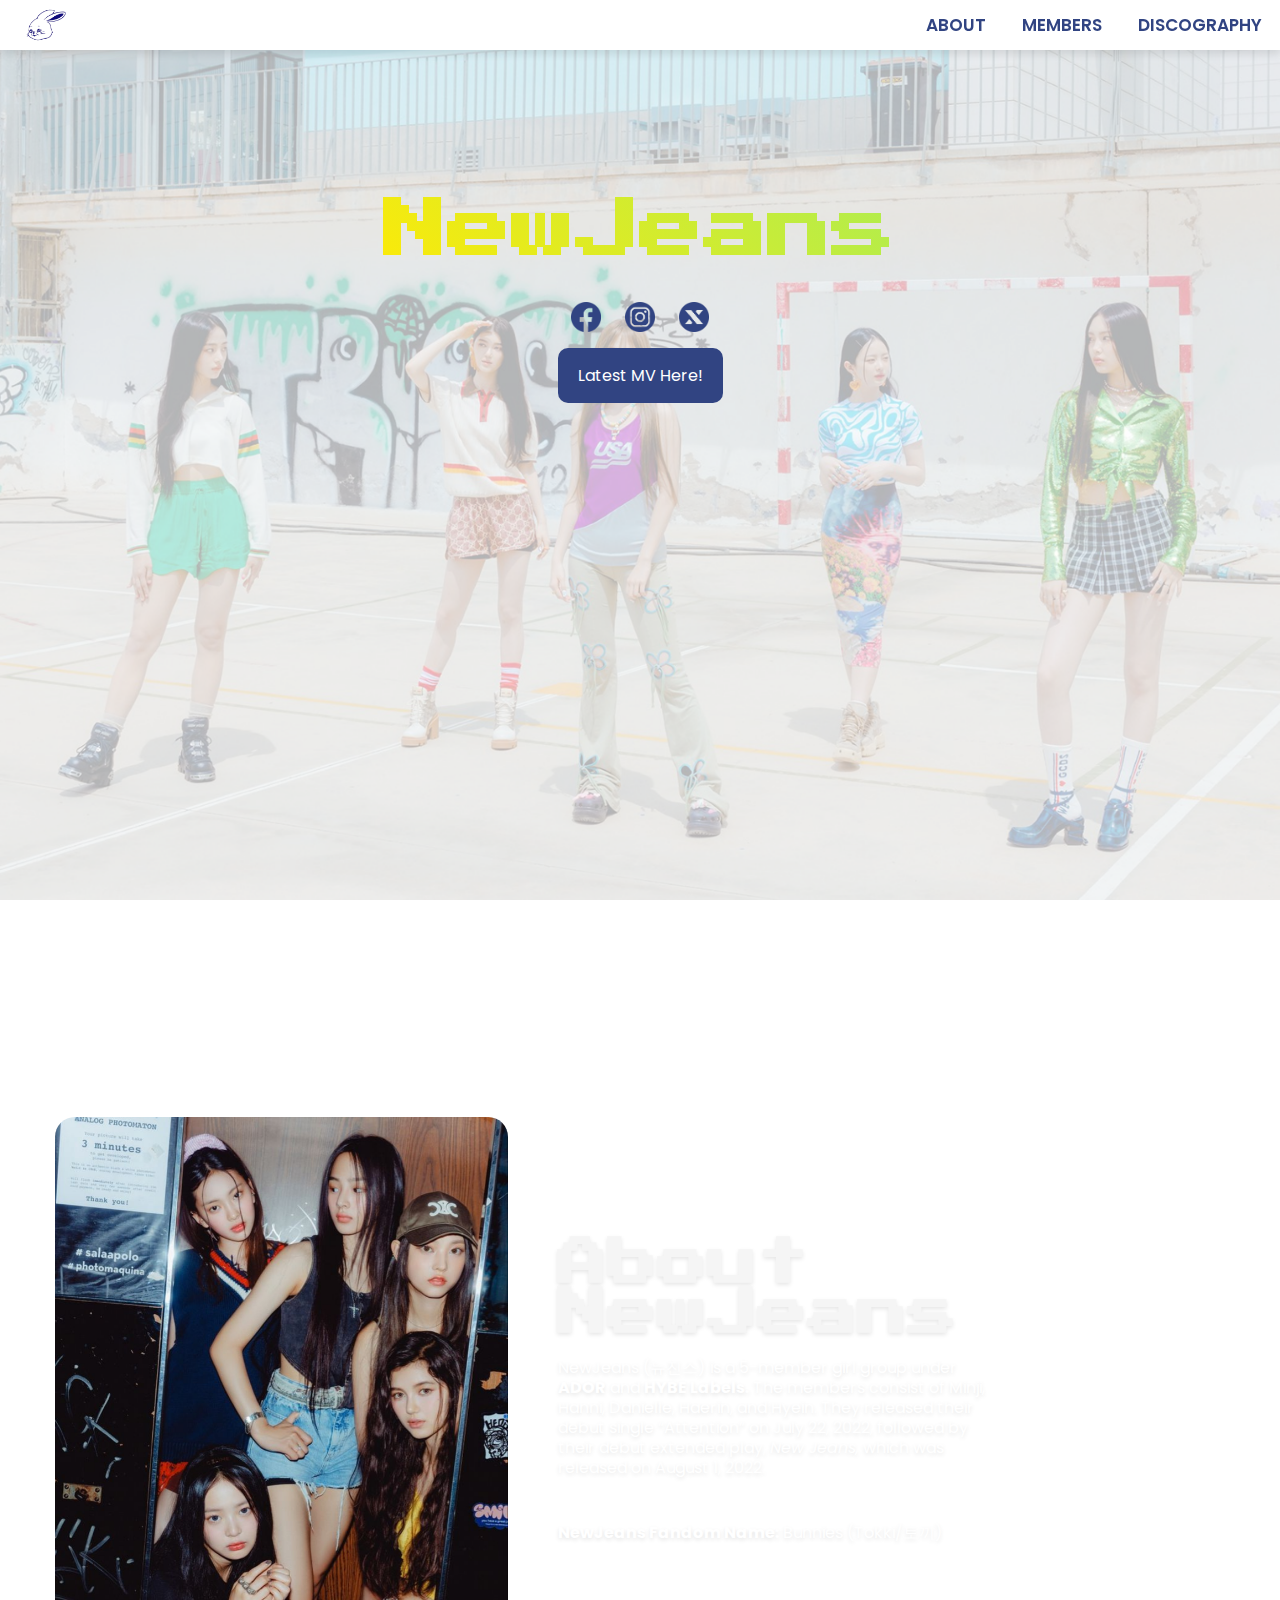
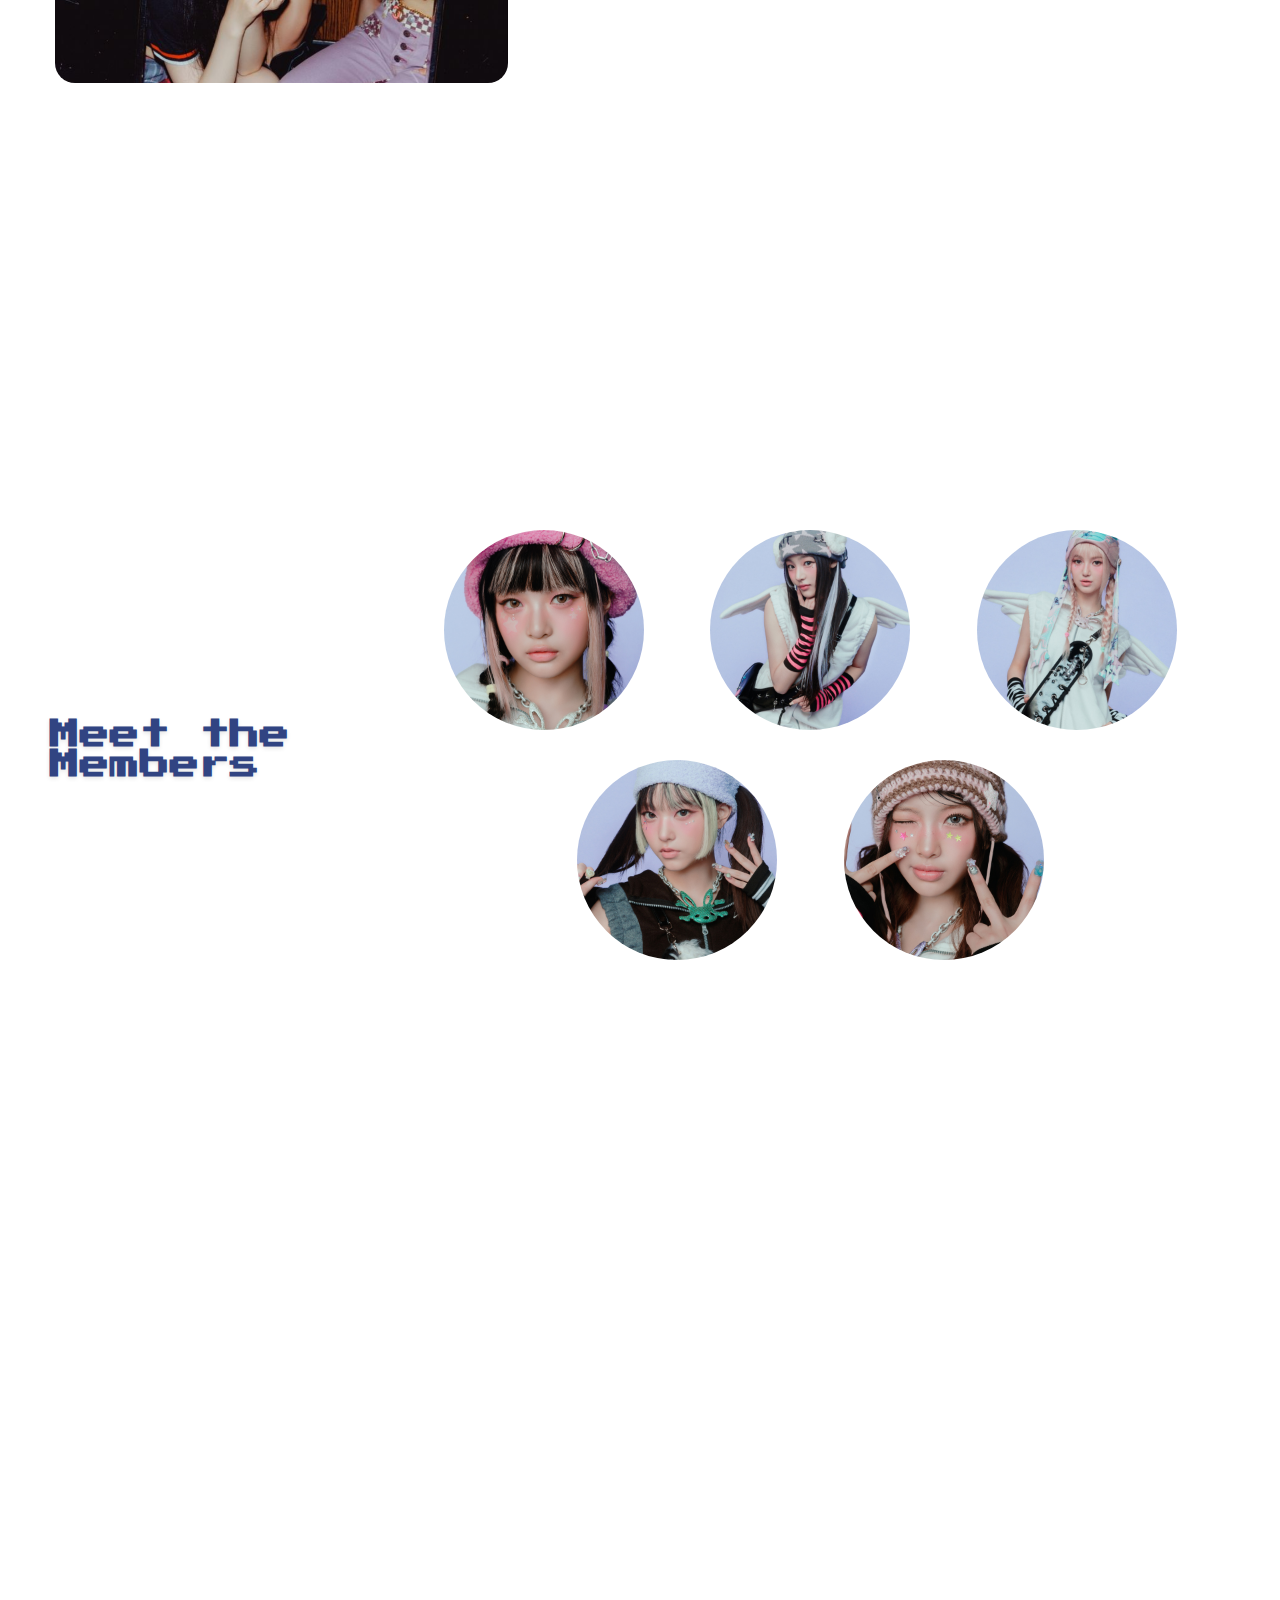
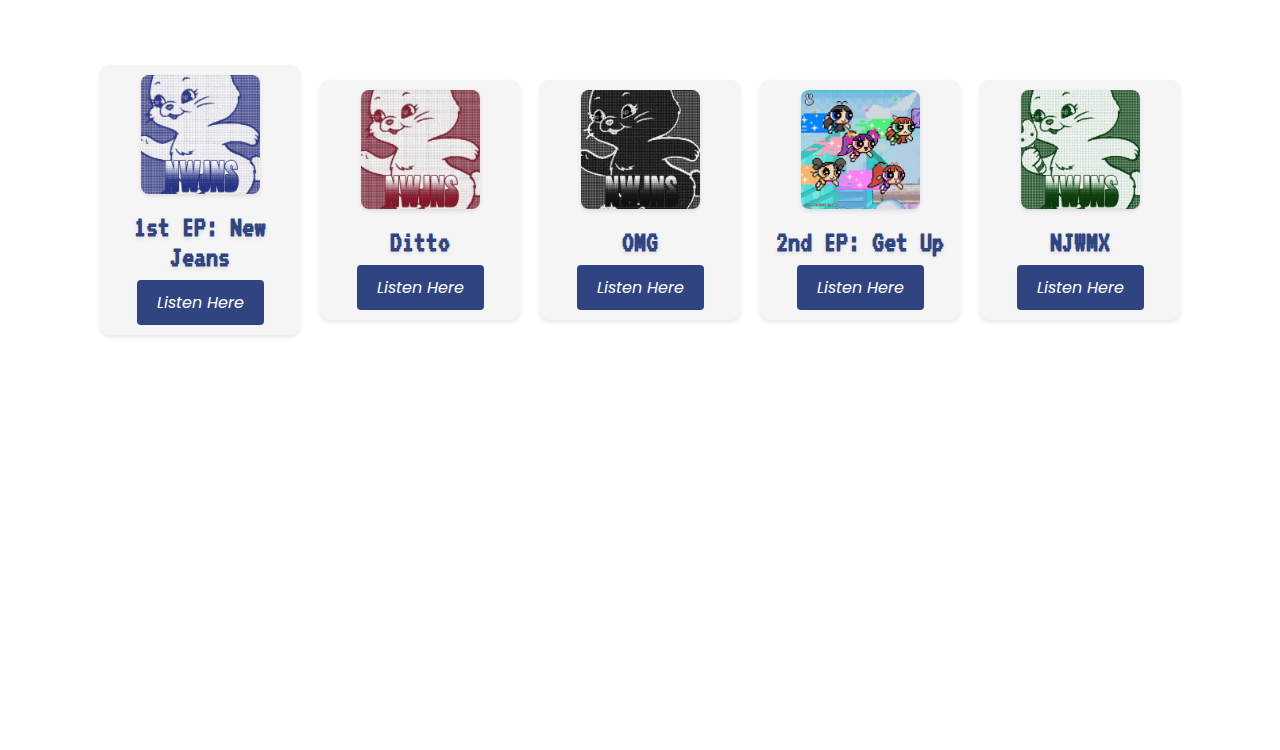
==== commit 77c6843e: "Add files via upload" ====
--- a/index.html
+++ b/index.html
@@ -2,56 +2,70 @@
 <head>
     <meta charset="UTF-8">
     <meta http-equiv="X-UA-Compatible" content="IE=edge">
-    <meta name="viewport' content="width=device-width, initial-scale=1.0">
-    <title>NewJeans Website</title>
+    <meta name="viewport" content="width=device-width, initial-scale=1.0">
+    <title>MEJORADA - AppDev</title>
     <link rel="stylesheet" href="style.css">
 </head>
 
 <body>
     
-      <a href="#" class="logo" NewJeans></a>
+      <a href="#main" class="logo" NewJeans></a>
       <nav>
           <div class="logo">
-              <img src="njlogo1.png" alt="NewJeans Logo" class="logo-img">
+              <a href="#main"><img src="img/njlogo1.png" alt="NewJeans Logo" class="logo-img"></a>
           </div>
+          
           <div class="nav-links">
               <ul>
-                  <li> <a href="#About" class="about">About</a></li>
+                  <li> <a href="#About">About</a></li>
                   <li> <a href="#Members">Members</a></li>
                   <li> <a href="#Discography">Discography</a></li>
               </ul>
           </div>
       </nav>
       
-      <div class="main">
-        <h1 style="text-align:center;"><br>NewJeans</h1>
+      <div class="main" id="main">
+        <h1 class="responsiveh1" style="text-align:center;"><br><br>NewJeans</h1>
+        
         <div class="social-icons">
-          <a href="https://www.facebook.com/official.newjeans" target="_blank" class="social-icon"><img src="fb.png"></a>
-          <a href="https://www.instagram.com/newjeans_official/" target="_blank" class="social-icon"><img src="ig.png"></a>
-          <a href="https://twitter.com/NewJeans_ADOR" target="_blank" class="social-icon"><img src="twt.png"></a>
-        </div>
+          <a href="https://www.facebook.com/official.newjeans" target="_blank" class="social-icon"><img src="img/fb.png"></a>
+          <a href="https://www.instagram.com/newjeans_official/" target="_blank" class="social-icon"><img src="img/ig.png"></a>
+          <a href="https://twitter.com/NewJeans_ADOR" target="_blank" class="social-icon"><img src="img/twt.png"></a>
+        </div>
+
+        <a href="https://youtu.be/ArmDp-zijuc?si=Ya0fH5tTe8nss0t-">
+          <button type="button" class="my-button">Latest MV Here!</button>
+        </a>
       </div>
       
     <section id="About">
-        <img src="img1.png">
-        <div class="wrapper">
-            <div class="text-box">
-                <h1>About the Group</h1>
-                <p>
-                    <b>NewJeans</b> (뉴진스) is a five member South Korean
-                    girl-group under <b>ADOR.</b> They made their music video
-                    debut on July 22, 2022, and made their official debut
-                    on August 1st with their album <i class="album"><a href=https://open.spotify.com/album/1HMLpmZAnNyl9pxvOnTovV?si=emATByVlQWWCY7q6od1jpQ>New Jeans</a></i>
-                </p>
-            </div>
-
+        <div class="row">
+
+          <div class="left">
+            <img src="img/img1.png">
+          </div>
+
+          <div class="right">
+            <div class="content">
+              <h1>About NewJeans</h1>
+              <p>NewJeans (뉴진스) is a 5-member girl group under <b>ADOR</b> and <b>HYBE Labels.</b> 
+                The members consist of Minji, Hanni, Danielle, Haerin, and Hyein. They 
+                released their debut single “Attention” on July 22, 2022, followed by their 
+                debut extended play, <i>New Jeans,</i> which was released on August 1, 2022.</p>
+              <br> <p><b>NewJeans Fandom Name:</b> Bunnies (Tokki/토끼)</p>
+
+            </div>
+          
         </div>
     </section>
 
     <section id="Members">
+        <div class="header">
+          <h1>Meet the Members</h1>
+        </div>
         <div class="members-flex">
-            <div class="member" id="member1">
-              <img src="member1.png" alt="Member 1" class="member-image" onclick="showInfo('member1')">
+            <div class="member" id="member1" onclick="showInfo('member1')">
+              <img src="img/member1.png" alt="Member 1" class="member-image">
               <div class="info" style="display: none;">
                 <table>
                     <tr>
@@ -60,7 +74,7 @@
                     </tr>
                     <tr>
                       <td><b>Birthday</b></td>
-                      <td> October 6, 2004 (Age 19)</td>
+                      <td> October 6, 2004 <i>(Age 19)</i></td>
                     </tr>
                     <tr>
                       <td><b>Zodiac</b></td>
@@ -70,8 +84,8 @@
               </div>
             </div>
 
-            <div class="member" id="member2">
-                <img src="member2.png" alt="Member 2" class="member-image" onclick="showInfo('member2')">
+            <div class="member" id="member2" onclick="showInfo('member2')">
+                <img src="img/member2.png" alt="Member 2" class="member-image">
                 <div class="info" style="display: none;">
                   <table>
                     <tr>
@@ -90,8 +104,8 @@
                 </div>
               </div>
         
-            <div class="member" id="member3">
-              <img src="member3.png" alt="Member 3" class="member-image" onclick="showInfo('member3')">
+            <div class="member" id="member3" onclick="showInfo('member3')">
+              <img src="img/member3.png" alt="Member 3" class="member-image">
               <div class="info" style="display: none;">
                 <table>
                   <tr>
@@ -110,8 +124,8 @@
               </div>
             </div>
 
-            <div class="member" id="member4">
-                <img src="member4.png" alt="Member 4" class="member-image" onclick="showInfo('member4')">
+            <div class="member" id="member4" onclick="showInfo('member4')">
+                <img src="img/member4.png" alt="Member 4" class="member-image">
                 <div class="info" style="display: none;">
                   <table>
                     <tr>
@@ -130,8 +144,8 @@
                 </div>
             </div>
 
-            <div class="member" id="member5">
-                <img src="member5.png" alt="Member 5" class="member-image" onclick="showInfo('member5')">
+            <div class="member" id="member5" onclick="showInfo('member5')">
+                <img src="img/member5.png" alt="Member 5" class="member-image">
                 <div class="info" style="display: none;">
                   <table>
                     <tr>
@@ -151,62 +165,52 @@
             </div>
             
             <script>
-                function showInfo(memberId) {
-                    const infoElement = document.getElementById(memberId).querySelector('.info');
-                    infoElement.style.display = (infoElement.style.display === 'none' || infoElement.style.display === '') ? 'block' : 'none';
-                }
-            </script>
+              function showInfo(memberId) {
+                  const infoElements = document.querySelectorAll('.info');
+          
+                  infoElements.forEach((element) => {
+                      if (element.parentElement.id !== memberId) {
+                          element.style.display = 'none';
+                      }
+                  });
+          
+                  const currentInfoElement = document.getElementById(memberId).querySelector('.info');
+                  const displayValue = currentInfoElement.style.display;
+          
+                  currentInfoElement.style.display = (displayValue === 'none' || displayValue === '') ? 'block' : 'none';
+              }
+          </script>
+          
         </div>
     </section>
 
     <section id="Discography">
-      <h2 class="section-heading">DISCOGRAPHY</h2>
-
-      <div class="albums-flex">
-          <div class="album" id="album1">
-              <img src="album1.png" alt="Album 1" class="album-cover">
-              <div class="album-info" style="display: none;">
-                  <p>Release Date: August 1, 2022</p>
-                  <p>Number of Songs: 4</p>
-              </div>
-              <a class="album-link" href="https://open.spotify.com/album/1HMLpmZAnNyl9pxvOnTovV?si=BS6mCK0lSvCo1qZwdTidAg" onclick="redirectToSpotify('album1')">1st EP: New Jeans</a>
-          </div>
-  
-          <div class="album" id="album2">
-              <img src="album2.png" alt="Album 2" class="album-cover">
-                <div class="album-info" style="display: none;">
-                  <p>Release Date: December 19, 2022</p>
-                  <p>Number of Songs: 1</p>
-                </div>
-              
-              <a class="album-link" href="https://open.spotify.com/album/7bnqo1fdJU9nSfXQd3bSMe?si=37BCre9BQHyLaPJupMEg0Q" onclick="redirectToSpotify('album2')">Ditto</a>
-          </div>
-  
-          <div class="album" id="album3">
-              <img src="album3.png" alt="Album 3" class="album-cover">
-              <div class="album-info" style="display: none;">
-                  <p>Release Date: January 2, 2023</p>
-                  <p>Number of Songs: 1</p>
-              </div>
-
-              <a class="album-link" href="https://open.spotify.com/album/45ozep8uHHnj5CCittuyXj?si=JhQrVcS4TrinY87YqijpaQ" onclick="redirectToSpotify('album3')">OMG</a>
-          </div>
-  
-          <div class="album" id="album4">
-              <img src="album4.png" alt="Album 4" class="album-cover">
-              <div class="album-info" style="display: none;">
-                  <p>Release Date: July 21, 2023</p>
-                  <p>Number of Songs: 6</p>
-              </div>
-
-              <a class="album-link" href="https://open.spotify.com/album/4N1fROq2oeyLGAlQ1C1j18?si=QXU7GybjSlOqpG4B18p9zQ" onclick="redirectToSpotify('album4')">2nd EP: Get Up</a>
-          </div>
-      </div>
-  </section>
-
-      
+      <div class="album">
+        <img src="img/1.png" alt="alb1">
+        <p>1st EP: New Jeans</p>
+        <a href="https://open.spotify.com/album/1HMLpmZAnNyl9pxvOnTovV?si=1irj0a-lRkuvSwpsHIx2_Q">Listen Here</a>
+      </div>
+      <div class="album">
+        <img src="img/2.png" alt="alb2">
+        <p>Ditto</p>
+        <a href="https://open.spotify.com/album/7bnqo1fdJU9nSfXQd3bSMe?si=S0zQT2dzQIu6LNukaoWN_A">Listen Here</a>
+      </div>
+      <div class="album">
+        <img src="img/3.png" alt="alb3">
+        <p>OMG</p>
+        <a href="https://open.spotify.com/album/45ozep8uHHnj5CCittuyXj?si=LbLrFxIrRLyFQ1QNs8DHZA">Listen Here</a>
+      </div>
+      <div class="album">
+        <img src="img/4.png" alt="alb4">
+        <p>2nd EP: Get Up</p>
+        <a href="https://open.spotify.com/album/4N1fROq2oeyLGAlQ1C1j18?si=jAtNdisgT6eHhrbcz_TnTw">Listen Here</a>
+      </div>
+      <div class="album">
+        <img src="img/5.png" alt="alb5">
+        <p>NJWMX</p>
+        <a href="https://open.spotify.com/album/6XRGc3GNodkhSrPwHnx1KX?si=2FnmTnzUSJyQOkgGFTLFVA">Listen Here</a>
+      </div>
+    </section>
     <script src="script.js"></script>
 </body>
-
-
 </html>--- a/style.css
+++ b/style.css
@@ -1,6 +1,5 @@
 @import url('https://fonts.googleapis.com/css2?family=Poppins:ital,wght@0,100;0,200;0,300;0,400;0,500;0,600;0,700;0,800;0,900;1,100;1,200;1,300;1,400;1,500;1,600;1,700;1,800;1,900&display=swap');
-@import url();
-
+@import url('https://fonts.googleapis.com/css2?family=Poppins:ital,wght@0,100;0,200;0,300;0,400;0,500;0,600;0,700;0,800;0,900;1,100;1,200;1,300;1,400;1,500;1,600;1,700;1,800;1,900&family=Press+Start+2P&family=VT323&display=swap');
 
 * {
     margin: 0;
@@ -8,23 +7,36 @@
     font-family: 'Poppins', sans-serif;
 }
 
+body {
+    font-family: 'Poppins', sans-serif;
+    scroll-behavior: smooth;
+}
+
+h1 {
+    font-family: 'Press Start 2P', cursive;
+}
+
+/* MAIN SECTION */
+
 .main {
     width: 100%;
     height: 100vh;
     position: relative;
     overflow: hidden;
-    background-image: url(main.png);
+    background-image: url(img/main.png);
     background-size:cover;
+    background-repeat: no-repeat;
+    background-attachment: fixed;
     background-position: center;
     text-align:center;
 }
 
 .main h1 {
-    font-size: 100px;
+    font-size: 5vw;
     position: relative;
     display: inline-block;
     padding: 20px;
-    background: linear-gradient(45deg, #ffea05, #1ef2d6, #00308b, #ff4eb2);
+    background: linear-gradient(45deg, #ffea05, #1ef2d6, #ff4eb2);
     background-size: 600% 100%;
     color: transparent;
     -webkit-background-clip: text;
@@ -33,8 +45,6 @@
     -ms-background-clip: text;  
     -o-background-clip: text;  
     animation: gradientAnimation 8s linear infinite;
-    
-    
 }
 
 @keyframes gradientAnimation {
@@ -49,7 +59,10 @@
     }
 }
 
-
+.responsiveh1 {
+    text-align: center;
+    font-size: 5vw;
+}
 
 .social-icons {
     text-align: center;
@@ -58,7 +71,7 @@
 
 .social-icon {
     size: 30px;
-    color: #000;
+    color: #314482;
     margin: 0 10px;
     text-decoration: none;
 }
@@ -66,16 +79,13 @@
 .social-icons img {
     height: 30px;
 }
-
-.social-icon:hover {
-    color: #314482;
-}
-
 
 .logo {
     float: left;
     flex-basis: 20%;
     margin-right: 20px;
+    display: flex;
+    align-items: center;
 }
 
 .logo-img {
@@ -85,6 +95,34 @@
     padding: 14px 16px;
 }
 
+.my-button {
+    background-color: #314482;
+    border: none;
+    color: white;
+    padding: 15px 20px;
+    text-align: center;
+    text-decoration: none;
+    display: inline-block;
+    font-size: 16px;
+    margin: 9px 2px;
+    cursor: pointer;
+    border-radius: 10px;
+}
+
+.my-button:hover{
+    color: #314482;
+    background-color: white;
+    transition: all 0.5s ease;
+}
+
+@media (max-width: 700px){
+    .my-button {
+        padding: 12px 16px;
+        font-size: 14px;
+    }
+}
+/* NAVIGATION BAR */
+
 nav {
     width: 100%;
     height: 50px;
@@ -95,83 +133,191 @@
     align-items: center;
     box-shadow: 0 4px 8px rgba(0, 0, 0, 0.1);
     background-color: white;
+    justify-content: space-between;
 }
 
 nav a {
     font-size: 30px;
-    color: #000000;
+    color: #314482;
     text-decoration: none;
     font-weight: 600;
     padding: 10px;
 }
 
-nav a:hover {
-    color: #314482;
-    font-weight: 700;
-}
-
-.nav-links{
+.nav-links {
     flex: 1;
     text-align: right;
 }
 
-.nav-links ul li{
+.nav-links ul {
+    float: right;
+    margin-right: 20px;
     list-style: none;
-    display: inline-block;
-    margin: 0 20px;
-    overflow:hidden;
+    display: flex;
+    margin: 0;
+    padding: 0;
+}
+
+.nav-links ul li {
+    line-height: 80px;
+    margin: 0 5px;
 }
 
 .nav-links ul li a{
-    color: #000000;
+    color: #314482;
     font-size: 17px;
     text-transform: uppercase;
     text-decoration: none;
-}
+    transition: all 0.3s ease;
+    border-radius: 10px;
+    padding: 7px 13px;
+}
+
+a:hover {
+    color: #314482;
+    background: none;
+    font-weight: 700;
+    transition: .5s;
+}
+
+@media (max-width: 952px){
+    nav a {
+      font-size: 16px;
+    }
+}
+  
+@media (max-width: 858px){
+    .nav-links ul {
+        flex-direction: column;
+        position: fixed;
+        width: 100%;
+        height: 100vh;
+        background: #314482;
+        top: 50px;
+        left: -100%;
+        text-align: center;
+        transition: all .5s;
+    }
+    
+    .nav-links ul li {
+      display: block;
+      margin: 50px 0;
+      line-height: 30px;
+    }
+
+    .nav-links ul li a {
+      font-size: 20px;
+    }
+
+    a:hover,a.active {
+      background: none;
+      color: #314482;
+    }
+}
+
+/* ABOUT SECTION */
 
 #About {
-    background-image: url('background1.png');
-    background-size: cover;
+    background-image: url('img/background1.png');
+    background-size:cover;
+    background-repeat: no-repeat;
+    background-attachment: fixed;
     background-position: center;
     color: white;
-    padding: 100px;
-}
-
-#About img {
-    margin-right: 30px;
-    height: 500px;
-    float: left;
-    border: 2px solid #fff;
-}
-
-.wrapper {
-    margin: 10px auto;
-    width: 70%;
-}
-
-#About .text-box {
+    width: 100%;
+    min-height: 100vh;
+    display: grid;
+    justify-content: center;
+}
+
+.row {
+    width: 80%;
+    max-width: 1170px;
+    display: grid;
+    grid-template-columns: repeat(2, 1fr);
+    grid-gap: 50px 30px;
+}
+
+.row .left {
+   overflow: hidden;
+}
+
+.row .left img {
+    width: 100%;
+    height: 100%;
+    object-fit: cover;
+    border-radius: 20px;
+}
+
+.row .right {
+    display: flex;
+    align-items: center;
+}
+
+.row .right .content {
+    padding-left: 20px;
+}
+
+.row .right .content h1 {
+    font-size: 50px;
+    margin-bottom: 20px;
+    color: whitesmoke;
+    text-shadow: 0 2px 4px rgba(0, 0, 0, 0.1);
+}
+
+.row .right .content p {
+    font-size: 16px;
+    line-height: 20px;
+    padding-bottom: 20px;
+    text-shadow: 0 2px 4px rgba(0, 0, 0, 0.1);
+}
+
+@media (max-width: 991px) {
+    .row {
+        grid-template-columns: 1fr;
+    }
+    .row .left img {
+        height: 300px;
+        margin-left: 20px;
+    }
+    .row .right .content h1 {
+        padding-left: 0px;
+        font-size: 40px;
+    }
+}
+
+@media (max-width: 768px) {
+    
+    .row {
+        width: 90%;
+        grid-template-columns: 1fr;
+    }
+}
+
+/* MEMBERS SECTION */
+
+#Members {
+    background-image: url(img/members.png);
+    background-size:cover;
+    background-repeat: no-repeat;
+    background-attachment: fixed;
+    background-position: center;
+    background-color: white;
+    padding: 50px;
+}
+
+#Members h1 {
+    color: #314482;
+    margin-right: 10px;
+    display:flex;
     font-size: 30px;
-    margin: 20;
-    padding: 5;
-}
-
-.album {
-    text-emphasis-color: white;
-    font-weight: bold;
-}
-
-#Members {
-    background-color: white;
-    background-size: cover;
-    background-position: center;
-    color: white;
-    padding: 100px;
+    text-shadow: 0 2px 4px rgba(0, 0, 0, 0.1);
 }
 
 .members-flex {
     display: flex;
-    justify-content: space-around;
-    align-items: flex-start; /* Align items to the start of the container */
+    justify-content: center;
+    align-items:center;
     flex-wrap: wrap;
     padding: 20px;
 }
@@ -181,110 +327,125 @@
     cursor: pointer;
     flex: 0 0 calc(33.333% - 20px);
     margin: 10px;
-    transition: transform 0.3s ease; /* Add transition for smooth zoom effect */
+    transition: transform 0.3s ease;
+    box-sizing: border-box;
 }
 
 .member:hover {
-    transform: scale(1.1); /* Zoom in on hover */
+    transform: scale(1.1);
 }
 
 .member-image {
-    width: 60%; /* Set width to 100% for responsiveness */
-    height: auto; /* Automatically adjust height to maintain aspect ratio */
-    border-radius: 50%; /* Make the image circular */
+    width: 100%;
+    max-width: 200px;
+    height: auto; 
+    border-radius: 50%;
     margin-bottom: 10px;
     margin-left: 5;
     margin-right: 5;
 }
 
 .info {
-    background-color: #314482;
+    background-color: whitesmoke;
     padding: 10px;
     border-radius: 5px;
     box-shadow: 0 2px 4px rgba(0, 0, 0, 0.1);
     display: none;
-    transition: display 0.3s ease;
+    position: absolute;
+    transition: display 0.5s ease;
 }
 
 .info table {
     width: 100%;
     border-collapse: collapse;
-    color: #fff;
-}
-
+    color: #314482;
+}
+
+@media only screen and (max-width: 768px) {
+    .member {
+        flex: 0 0 calc(50% - 20px);
+    }
+}
+
+@media only screen and (max-width: 480px) {
+    .member {
+        flex: 0 0 calc(100% - 20px);
+    }
+}
+
+/* DISCOGRAPHY SECTION */
 
 #Discography {
-    background-image: url('background2.png');
-    background-size: cover;
+    background-image: url('img/background2.png');
+    background-size:cover;
+    background-repeat: no-repeat;
+    background-attachment: fixed;
     background-position: center;
     padding: 100px;
-}
-
-.section-heading {
-    font-size: 30px;
-    color: #fff;
-    margin-bottom: 30px;
-}
-
-.albums-flex {
-    display: flex;
-    justify-content: space-between;
-    align-items: center;
-    flex-wrap: wrap;
-    padding: 20px;
-}
-
-.album {
-    text-align: center;
-    cursor: pointer;
-    flex: 0 0 calc(25% - 20px); /* Adjust the width as needed */
-    margin: 10px;
-    position: relative;
-}
-
-.album-cover {
-    width: 100%;
+    display: grid;
+    grid-template-columns: repeat(auto-fit, minmax(200px, 1fr));
+    gap: 20px;
+    justify-content: center;
+    margin: 0px;
+}
+
+.slide {
+    display: flex;
+    width: 500%;
+    transition: transform 0.5s ease-in-out;
+}
+
+.slide-item {
+    width: 100%;
+    box-sizing: border-box;
+    text-align: center;
+}
+
+#Discography .album {
+    text-align: center;
+    background: whitesmoke;
+    padding: 10px 15px;
+    border-radius: 9px;
+    box-shadow: 0 2px 4px rgba(0, 0, 0, 0.1);
+}
+
+#Discography img {
+    width: 70%;
+    max-width: 200px;
     height: auto;
     border-radius: 8px;
     margin-bottom: 10px;
-}
-
-.album-link {
-    color: #ff4eb2;
-}
-
-.album-info {
+    box-shadow: 0 2px 4px rgba(0, 0, 0, 0.1);
+}
+
+#Discography .album:hover {
+    transform: scale(1.3);
+    transition: transform 0.5s ease;
+}
+
+#Discography p {
+    font-family: 'VT323', monospace;
+    font-size: 30px;
+    font-weight: bold;
+    margin: 8px 0;
+    color: #314482;
+    text-shadow: 0 2px 4px rgba(0, 0, 0, 0.1);
+}
+
+#Discography a {
+    display: inline-block;
+    text-decoration: none;
+    color: #fff;
+    background-color:#314482;
+    padding: 10px 20px;
+    border-radius: 4px;
+    font-style: italic;
+    transition: background-color 0.3s ease;
+}
+
+#Discography a:hover {
+    background-color: #405da6;
     color: white;
-    background-color: rgba(49, 68, 130, 0.8);
-    padding: 10px;
-    border-radius: 8px;
-    box-shadow: 0 2px 4px rgba(0, 0, 0, 0.1);
-    position: absolute;
-    bottom: 0;
-    left: 0;
-    right: 0;
-    opacity: 0;
-    visibility: hidden;
-    transition: opacity 0.3s ease, visibility 0.3s ease;
-}
-
-.album:hover .album-info {
-    opacity: 1;
-    visibility: visible;
-}
-
-.album-link {
-    display: block;
-    padding: 10px;
-    background-color: #314482;
-    color: #fff;
-    text-decoration: none;
-    border-radius: 8px;
-    transition: background-color 0.3s ease;
-}
-
-.album-link:hover {
-    background-color: #1e2f5b;
 }
 
 section {
@@ -292,7 +453,5 @@
     display: flex;
     justify-content: center;
     align-items: center;
-    background: #314482;
-    color: #000;
-}
-
+}
+
